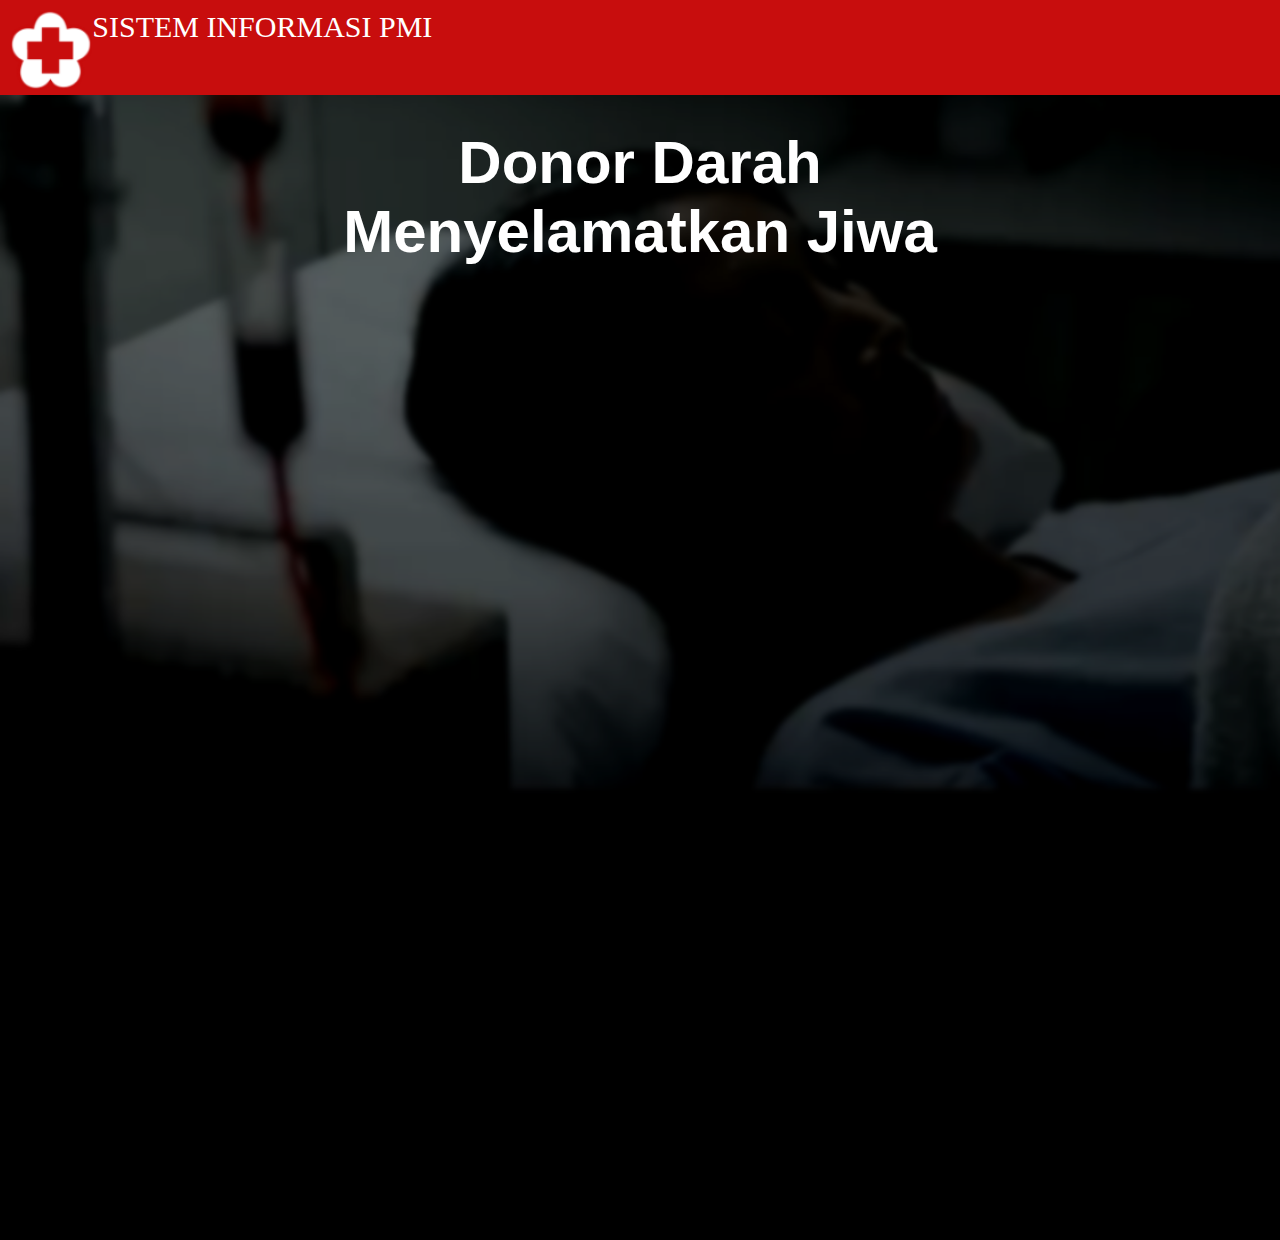
==== index.html @ 75061d2d "upfont" ====
<!DOCTYPE html>
<html lang="en">
<head>
    <meta charset="UTF-8">
    <meta name="viewport" content="width=device-width, initial-scale=1.0">
    <meta http-equiv="X-UA-Compatible" content="ie=edge">
    <title>Testing</title>
    <link rel="stylesheet" href="CSS-style/landing-scc.css">
</head>

<body>
    <nav>
        <img src="asset/logo pmi-13.png">
        <p>SISTEM INFORMASI PMI</p>
    </nav>
    
    <div class = content>
        <h1>Donor Darah</h1>
        <h1>Menyelamatkan Jiwa</h1>
    </div>
    <div class="darah"> 
        <br>
        <br>
        <br>
        <br>
        <br>
        <br>
        <br>
        <br>
        <br>
        <br>
        <br>
        <br>
        <br>
        <br>
        <br>
        <br>
        <br>
        <br>
        <br>
        <br>
    </div>
</html>
---- CSS-style/landing-scc.css ----
*{
    margin: 0;
    padding: 0;
}

@font-face {
    font-family: "custom font";
    src: url('asset/bahnschrift.ttf');
}
nav{
    display: flex;
    width: 100%;
    height: 80px;
    background-color: #c80d0d;
    color: white;
    background-size: cover;
    padding-left:10px;
    padding-top: 10px;
    padding-bottom: 5px;
    font-family: Impact;
    font-size: 30px;
    position: fixed;
}
.content{
    width: 100%;
    height: 200px;
    text-align: center;
    color: #ffffff;
    font-family: Arial, Helvetica, sans-serif;
    padding-top:10%;
    padding-bottom: 40%;
    font-size: 30px; 
    background:url('/asset/sakit.png'); 
    background-repeat: no-repeat;
    background-size: cover; 
}

.darah{
    width: 100%;
    height: 400px;
    background-color: black;
}
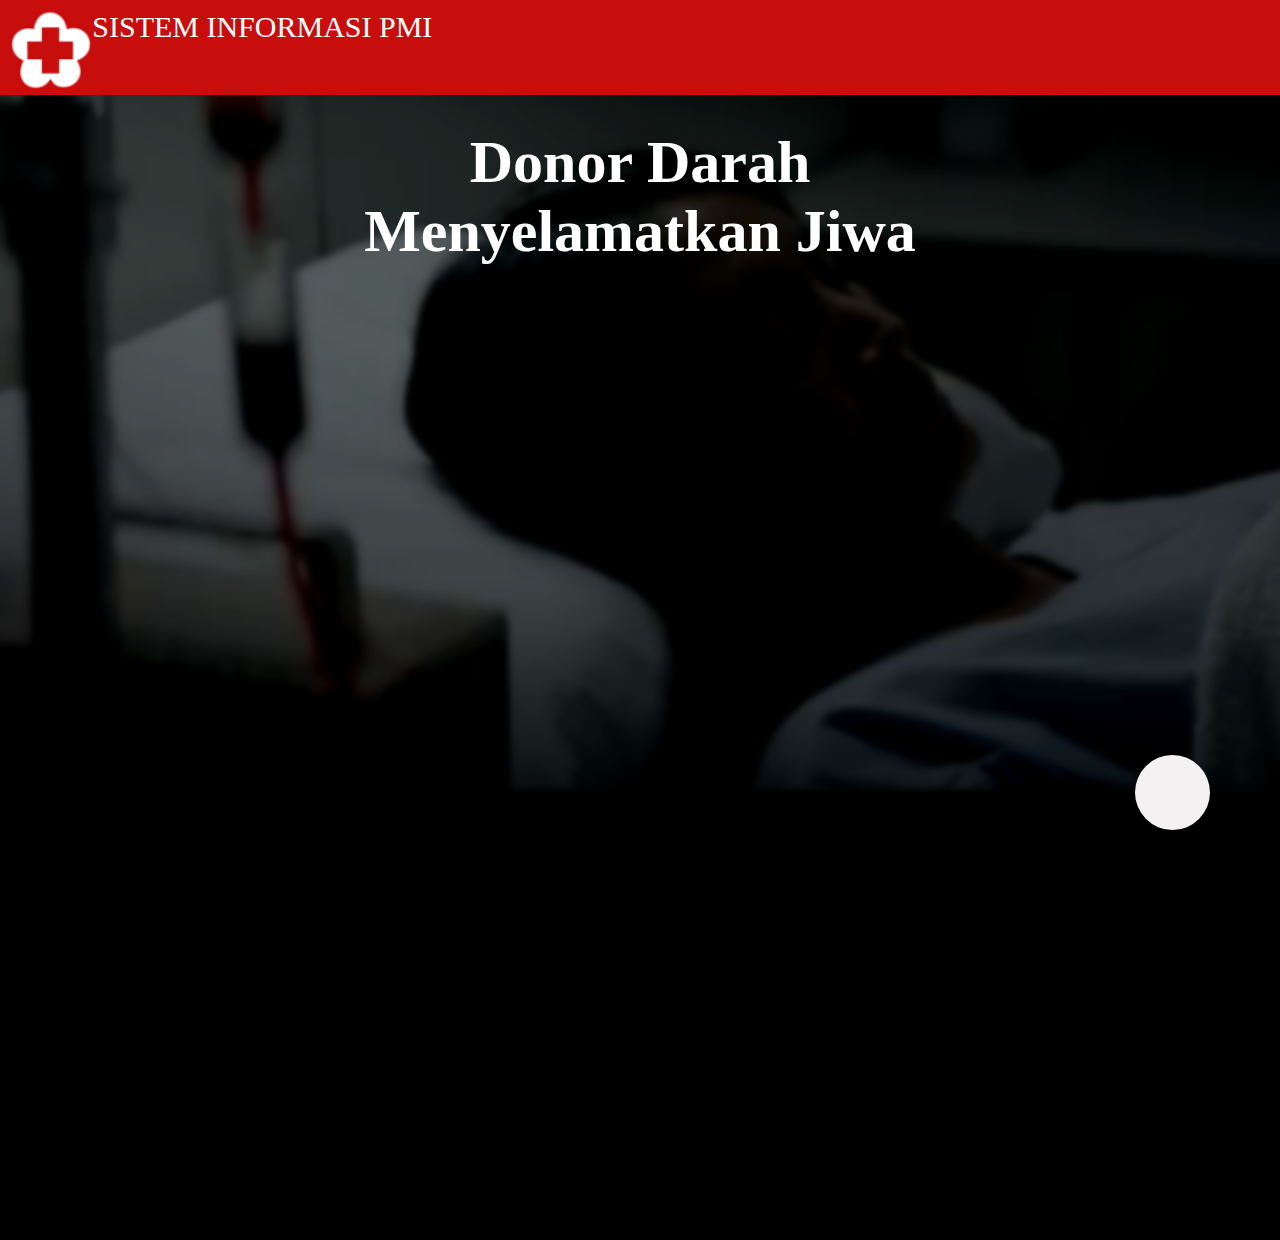
==== commit d186fa32: "ui" ====
--- a/index.html
+++ b/index.html
@@ -13,7 +13,7 @@
         <img src="asset/logo pmi-13.png">
         <p>SISTEM INFORMASI PMI</p>
     </nav>
-    
+    <div class="floatingbutton"></div>
     <div class = content>
         <h1>Donor Darah</h1>
         <h1>Menyelamatkan Jiwa</h1>
--- a/CSS-style/landing-scc.css
+++ b/CSS-style/landing-scc.css
@@ -5,7 +5,7 @@
 
 @font-face {
     font-family: "custom font";
-    src: url('asset/bahnschrift.ttf');
+    src: url('asset/bahnschrift.ttf') format('truetype');
 }
 nav{
     display: flex;
@@ -21,14 +21,25 @@
     font-size: 30px;
     position: fixed;
 }
+
+.floatingbutton{
+    width: 75px;
+    height: 75px;
+    background-color:#F3F1F1;
+    position: fixed;
+    bottom: 0;
+    right: 0;
+    margin: 70px;
+    border-radius: 50px;
+}
 .content{
     width: 100%;
     height: 200px;
     text-align: center;
     color: #ffffff;
-    font-family: Arial, Helvetica, sans-serif;
     padding-top:10%;
     padding-bottom: 40%;
+    font-family: "custom font", bah;
     font-size: 30px; 
     background:url('/asset/sakit.png'); 
     background-repeat: no-repeat;
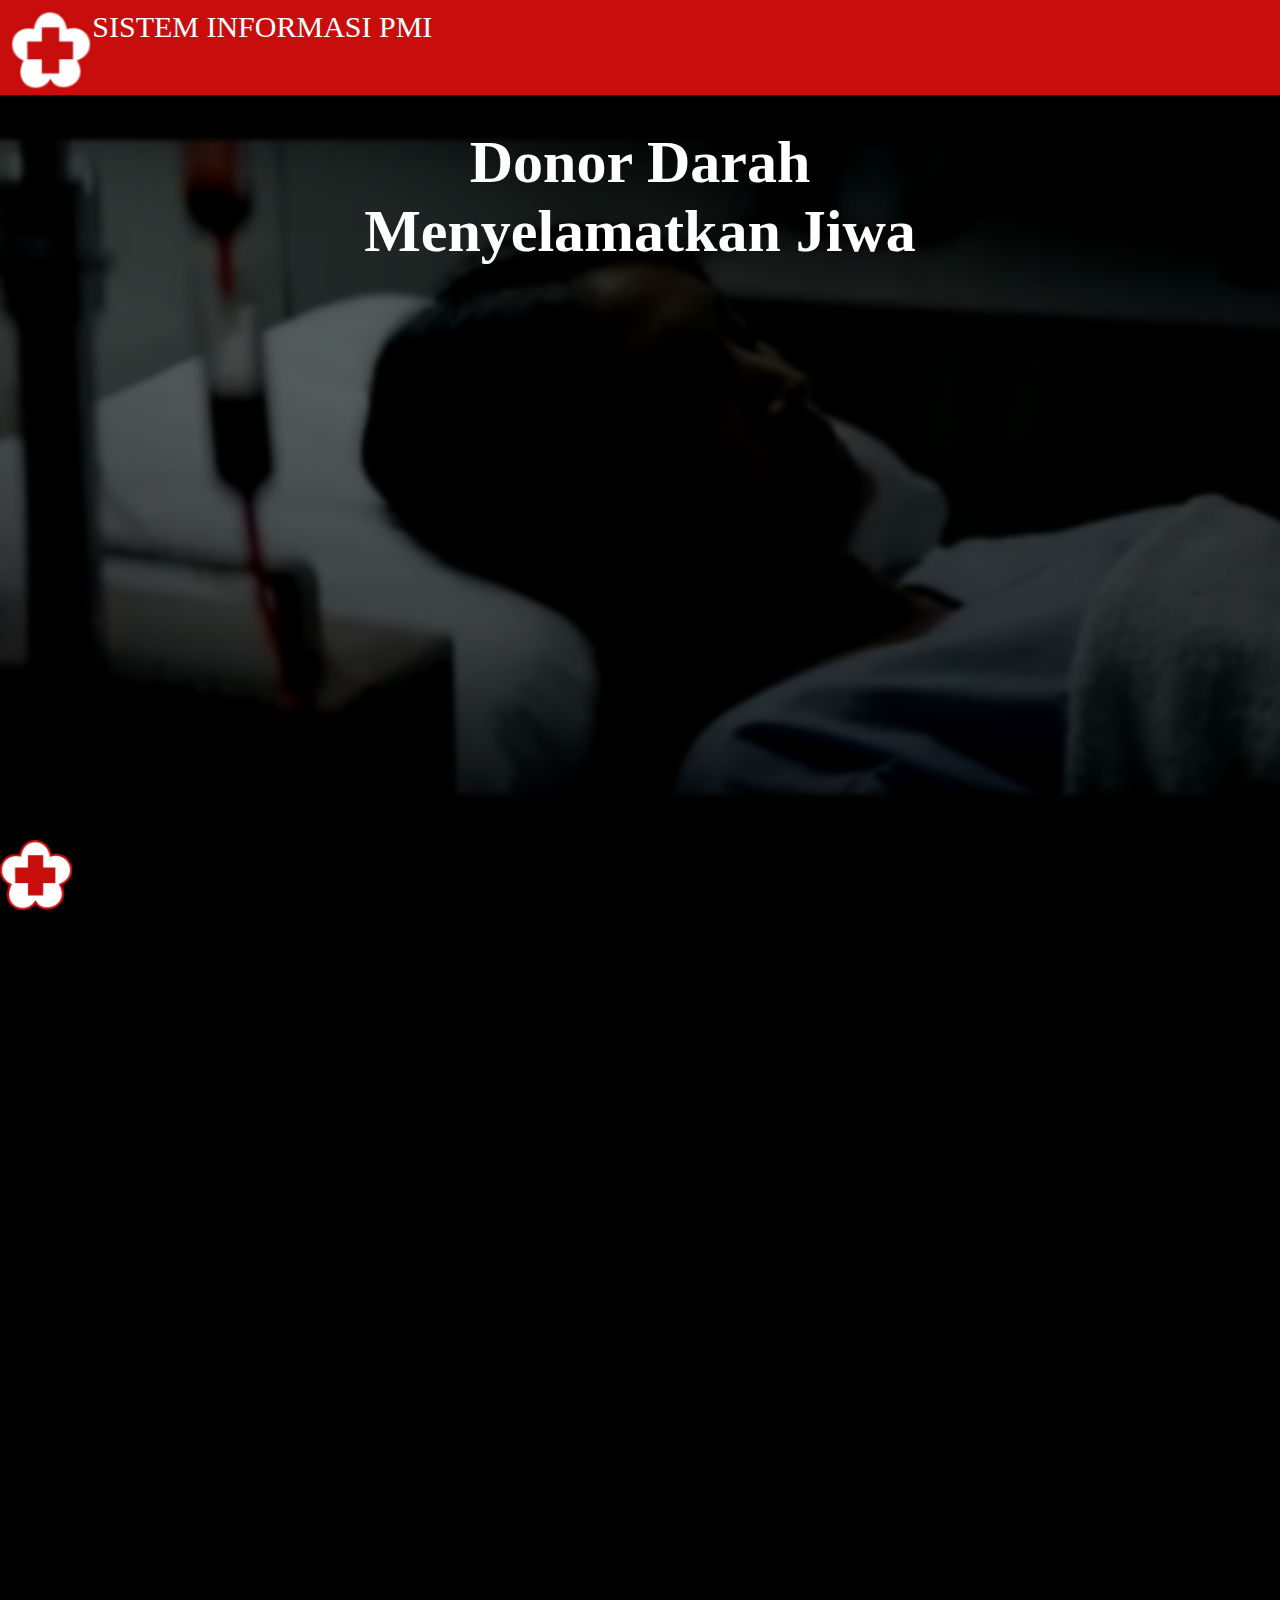
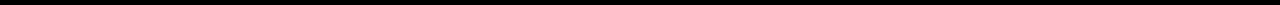
==== commit 07c75b0f: "last push hari ini" ====
--- a/index.html
+++ b/index.html
@@ -13,31 +13,23 @@
         <img src="asset/logo pmi-13.png">
         <p>SISTEM INFORMASI PMI</p>
     </nav>
-    <div class="floatingbutton"></div>
+    <div class="floatingbutton">
+        <img src="/asset/Group 59.png" class="home" alt="" onclick="window.location.href='https://www.google.com'">
+        <img src="/asset/Group 60.png" class="index" alt="" onclick="window.location.href='https://www.google.com'">
+        <img src="/asset/Group 61.png" class="information" alt="" onclick="window.location.href='https://www.google.com'">
+        <img src="/asset/Group 65.png" class="schedule" alt="" onclick="window.location.href='https://www.google.com'">
+        <img src="/asset/Group 64.png" class="kontak" alt="" onclick="window.location.href='https://www.google.com'">
+    </div>
+    <br>
+    <br>
+    <br>
+    <br>
+    <br>
     <div class = content>
         <h1>Donor Darah</h1>
         <h1>Menyelamatkan Jiwa</h1>
     </div>
     <div class="darah"> 
-        <br>
-        <br>
-        <br>
-        <br>
-        <br>
-        <br>
-        <br>
-        <br>
-        <br>
-        <br>
-        <br>
-        <br>
-        <br>
-        <br>
-        <br>
-        <br>
-        <br>
-        <br>
-        <br>
-        <br>
+        <img src="/asset/logo pmi-13.png" alt="">
     </div>
 </html>
--- a/CSS-style/landing-scc.css
+++ b/CSS-style/landing-scc.css
@@ -11,7 +11,7 @@
     display: flex;
     width: 100%;
     height: 80px;
-    background-color: #c80d0d;
+    background-color: #C80D0D;
     color: white;
     background-size: cover;
     padding-left:10px;
@@ -23,21 +23,21 @@
 }
 
 .floatingbutton{
-    width: 75px;
-    height: 75px;
-    background-color:#F3F1F1;
     position: fixed;
     bottom: 0;
     right: 0;
-    margin: 70px;
-    border-radius: 50px;
+	display: inline-block;
+	block;
+    margin: 50px;
 }
+
+
 .content{
     width: 100%;
     height: 200px;
     text-align: center;
     color: #ffffff;
-    padding-top:10%;
+    padding-top:3%;
     padding-bottom: 40%;
     font-family: "custom font", bah;
     font-size: 30px; 
@@ -48,6 +48,6 @@
 
 .darah{
     width: 100%;
-    height: 400px;
+    height: 765px;
     background-color: black;
 }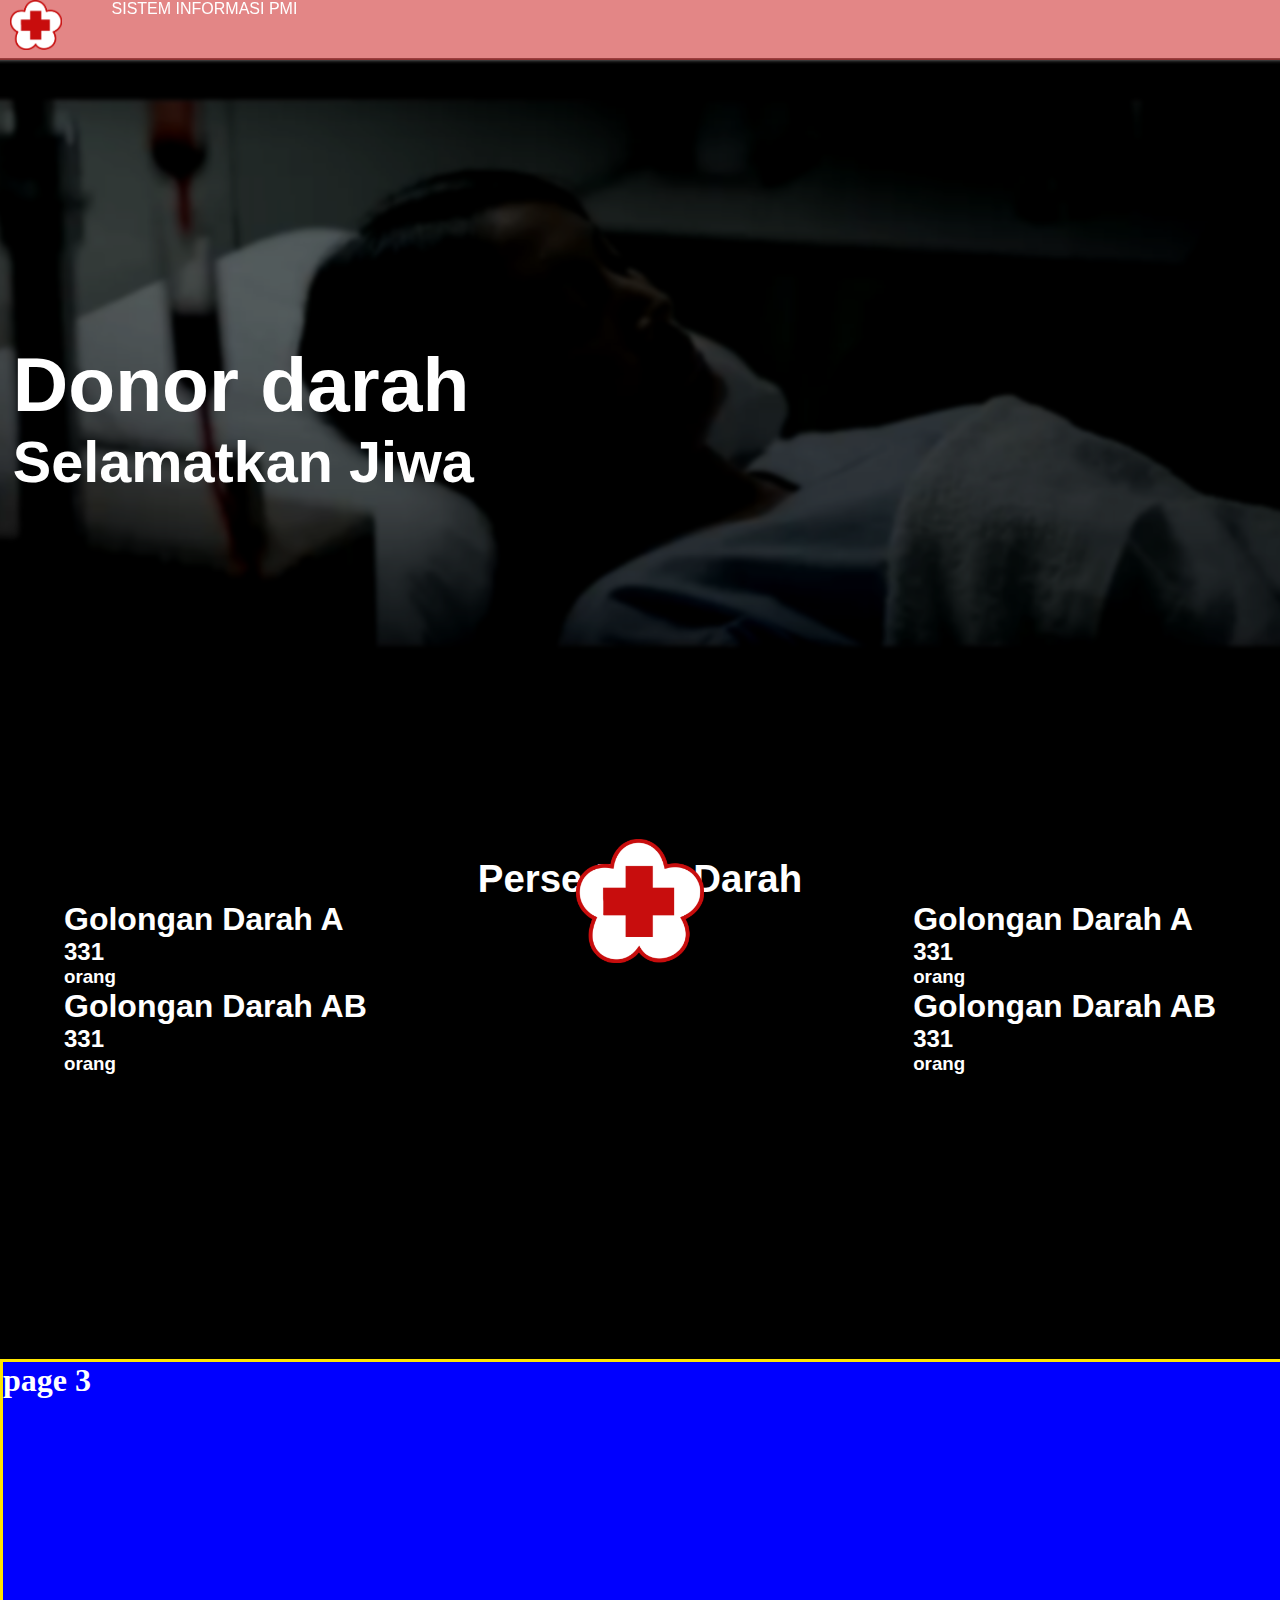
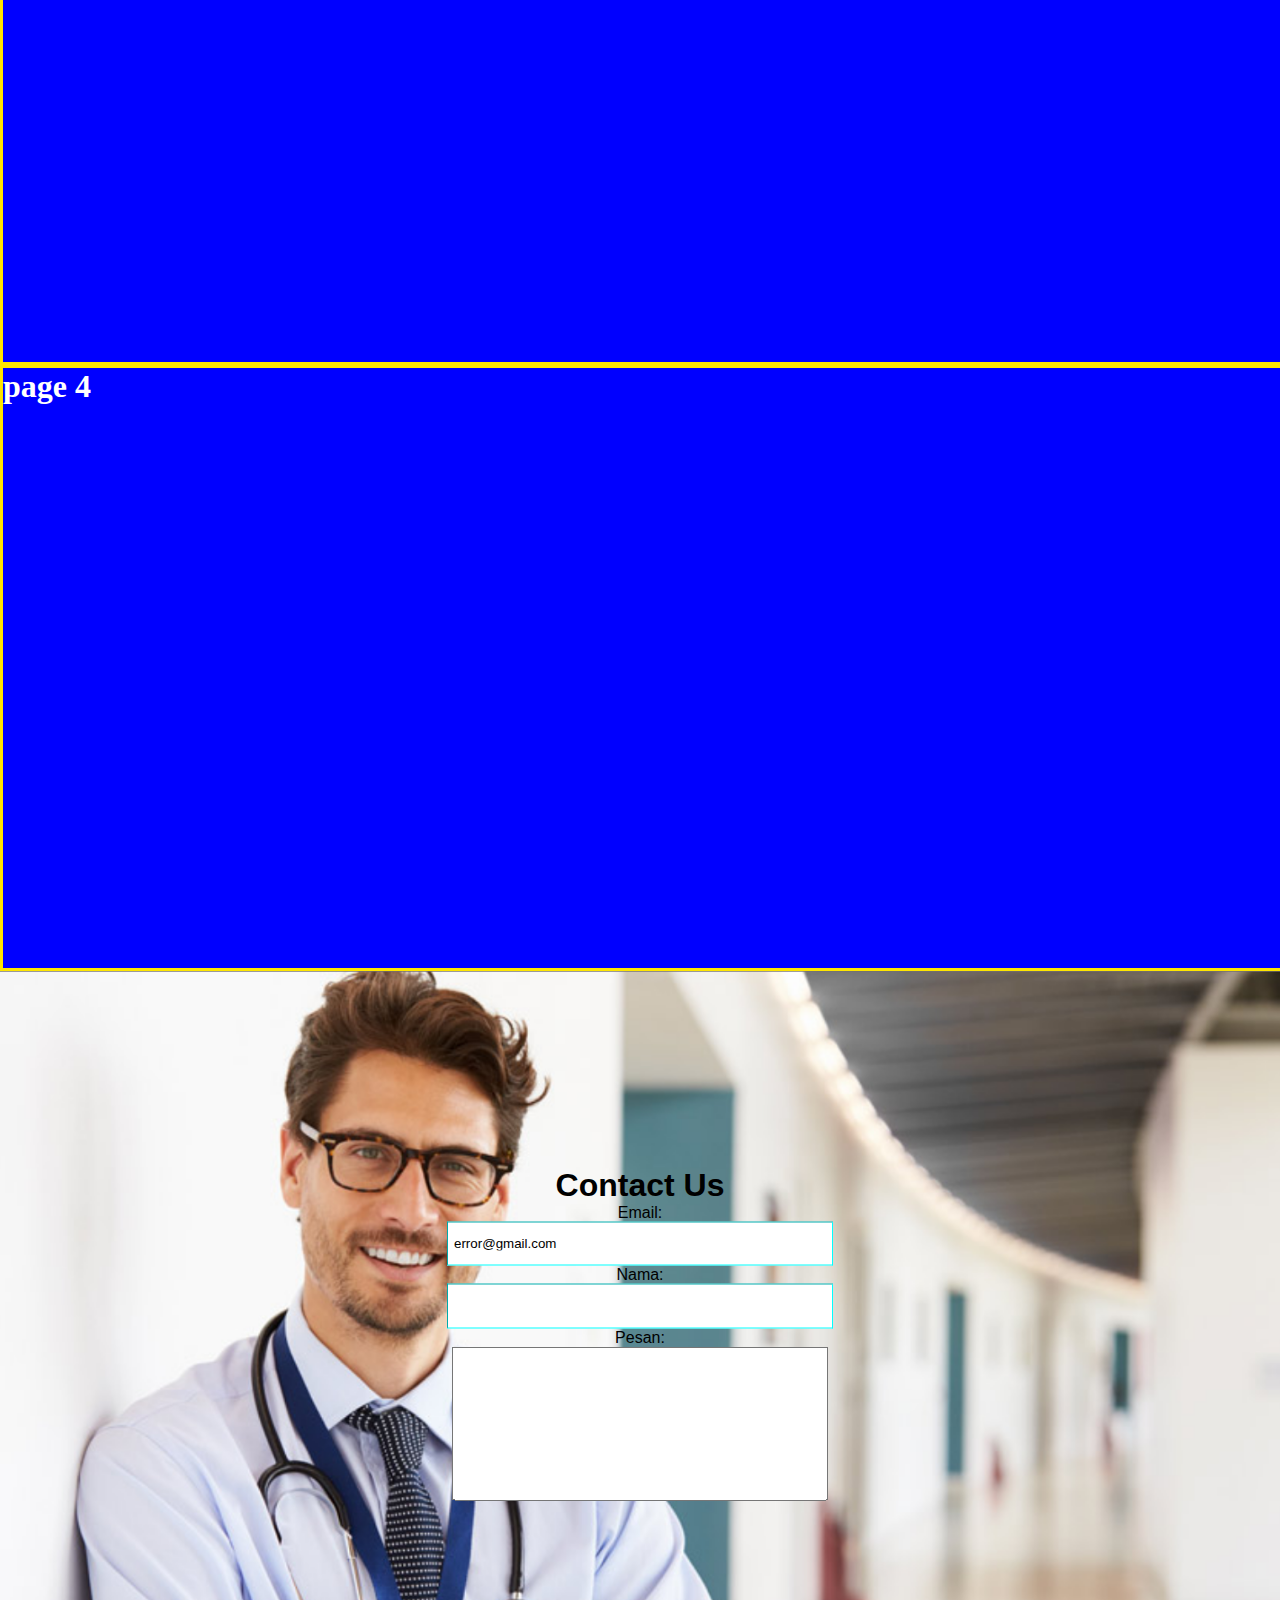
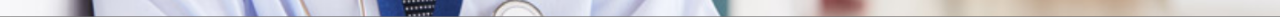
==== commit 11ba406d: "common update" ====
--- a/index.html
+++ b/index.html
@@ -9,27 +9,103 @@
 </head>
 
 <body>
+    <div class="paddingtop"></div>
+    
+    <!-- navigation bar -->
     <nav>
-        <img src="asset/logo pmi-13.png">
-        <p>SISTEM INFORMASI PMI</p>
+        <ul>
+        <li>
+            <img class="navlogo" src="asset/logo pmi.png">
+        </li>
+        <li>
+            <a>SISTEM INFORMASI PMI</a>
+        </li>
+        </ul>
     </nav>
+
+    <!-- floating button -->
     <div class="floatingbutton">
-        <img src="/asset/Group 59.png" class="home" alt="" onclick="window.location.href='https://www.google.com'">
-        <img src="/asset/Group 60.png" class="index" alt="" onclick="window.location.href='https://www.google.com'">
-        <img src="/asset/Group 61.png" class="information" alt="" onclick="window.location.href='https://www.google.com'">
-        <img src="/asset/Group 65.png" class="schedule" alt="" onclick="window.location.href='https://www.google.com'">
-        <img src="/asset/Group 64.png" class="kontak" alt="" onclick="window.location.href='https://www.google.com'">
+        <img src="/asset/Group 59.png" class="eachbutton" alt="" onclick="window.location.href='#landingpage'">
+        <img src="/asset/Group 60.png" class="eachbutton" alt="" onclick="window.location.href='#bloodstock'">
+        <img src="/asset/Group 61.png" class="eachbutton" alt="" onclick="window.location.href='#donationprocedure'">
+        <img src="/asset/Group 65.png" class="eachbutton" alt="" onclick="window.location.href='#donationschedule'">
+        <img src="/asset/Group 64.png" class="eachbutton" alt="" onclick="window.location.href='#contactus'">
     </div>
-    <br>
-    <br>
-    <br>
-    <br>
-    <br>
-    <div class = content>
-        <h1>Donor Darah</h1>
-        <h1>Menyelamatkan Jiwa</h1>
-    </div>
-    <div class="darah"> 
-        <img src="/asset/logo pmi-13.png" alt="">
-    </div>
+
+
+    <!-- page 1 -->
+    <section id="landingpage">
+        <div class="landingpage">
+            <div class="landingtext">
+                <h1>Donor darah</h1>
+                <h2>Selamatkan Jiwa</h2>
+            </div>
+        </div>
+    </section>
+
+    <!-- page 2 -->
+    <section id="bloodstock">
+        <div class="bloodstock">
+            <img class="logopmi" src="asset/logo pmi.png">
+            <h1 class="persediaandarah">Persediaan Darah</h1>
+            <div class="kiri" >
+                <div class="goldarA" >
+                    <h1>Golongan Darah A</h1>
+                    <h2>331</h2>
+                    <h3>orang</h3>
+                </div>
+                
+                <div class="goldarAB" >
+                        <h1>Golongan Darah AB</h1>
+                        <h2>331</h2>
+                        <h3>orang</h3>
+                </div>
+            </div>
+            <div class="kanan" >
+                <div class="goldarB" >
+                    <h1>Golongan Darah A</h1>
+                    <h2>331</h2>
+                    <h3>orang</h3>
+                </div>
+                
+                <div class="goldarO" >
+                        <h1>Golongan Darah AB</h1>
+                        <h2>331</h2>
+                        <h3>orang</h3>
+                </div>
+            </div>
+        </div>
+    </section>
+
+    <!-- page 3 -->
+    <section id="donationprocedure">
+        <div class="defaultpage">
+            <h1>page 3</h1>
+        </div>
+    </section>
+
+    <!-- page 4 -->
+    <section id="donationschedule">
+        <div class="defaultpage">
+            <h1>page 4</h1>
+        </div>
+    </section>
+
+    <!-- page 5 -->
+    <section id="contactus">
+        <!-- <div class="bgblur" >
+
+        </div> -->
+        <div class="contactus">
+            <div class="formdiv">
+                    <h1>Contact Us</h1>
+            <form class="contak">
+                Email:<br><input id="bag1" value="error@gmail.com" type="text"><br>
+                Nama:<br><input id="bag1" type="text"><br>
+                Pesan:<br><input id="bag2" type="text">
+            </form>            
+            </div>
+        </div>
+    </section>
+
 </html>
--- a/CSS-style/landing-scc.css
+++ b/CSS-style/landing-scc.css
@@ -3,51 +3,195 @@
     padding: 0;
 }
 
+html{
+    scroll-behavior: smooth;
+}
+
 @font-face {
-    font-family: "custom font";
-    src: url('asset/bahnschrift.ttf') format('truetype');
+    src: url('asset/bahnschrift.ttf');
+    font-family: Bahn;
 }
+
+/* navigation bar styling */
 nav{
+    z-index: 9999;
     display: flex;
     width: 100%;
-    height: 80px;
-    background-color: #C80D0D;
-    color: white;
-    background-size: cover;
-    padding-left:10px;
-    padding-top: 10px;
-    padding-bottom: 5px;
-    font-family: Impact;
-    font-size: 30px;
+    height: 60px;
+    background-color: rgba(200,13,13,0.5);
     position: fixed;
+    top: 0;
+    overflow: hidden;
 }
 
-.floatingbutton{
-    position: fixed;
-    bottom: 0;
-    right: 0;
-	display: inline-block;
-	block;
-    margin: 50px;
+ul{
+    padding: 0;
+    margin: 0;
+    list-style: none;
 }
 
 
-.content{
-    width: 100%;
-    height: 200px;
+li{
+    float: left;
+    padding-right: 50px;
+    display: flex;
     text-align: center;
     color: #ffffff;
-    padding-top:3%;
-    padding-bottom: 40%;
-    font-family: "custom font", bah;
-    font-size: 30px; 
-    background:url('/asset/sakit.png'); 
-    background-repeat: no-repeat;
-    background-size: cover; 
+    font-family: Impact, Haettenschweiler, 'Arial Narrow Bold', sans-serif;
 }
 
-.darah{
+.navlogo{
+    height: 50px;
+    padding-left: 10px;
+}
+
+.paddingtop{
+    padding-top: 58px;
+}
+
+
+/* floating button styling */
+.floatingbutton{
+    position: fixed;
+	display: flex;
+	flex-direction: column-reverse;
+	flex-wrap: nowrap;
+	justify-content: flex-start;
+	align-items: flex-end;
+	align-content: center;    
+    bottom: 0;
+    right: 0;
+    margin: 50px;
+    width: 10%;
+    height: 10%;
+    z-index: 9999;
+}
+
+.eachbutton{
+    margin-top: 10%;
+    max-width: 40%;
+    min-width: 40px;
+}
+
+/* page belum digarap */
+.defaultpage{
     width: 100%;
-    height: 765px;
+    height: 600px;
+    background-color: blue;
+    border-color: rgb(255, 230, 0);
+    border-style: solid;
+    border-width: 3px;
+    color: white;
+}
+
+
+/* page 1 */
+.landingpage{
+    width: 100%;
+    height: 600px;
+    padding-top:2%;
+    background:url('/asset/sakit.png'); 
+    background-size: cover; 
+    background-position: center;
+    position: relative;
+}
+
+.landingtext{
+    padding-left: 1%;
+    padding-top: 20%;
+    color: #ffffff;
+    font-family: Arial, Helvetica, sans-serif;
+    font-size: 3vw;    
+}
+
+/* 
+.transparent{
+    background: linear-gradient(to bottom,rgba(0,0,0,0.5) 50%,rgba(0,0,0,1)) 50%;
+    width: 100%;
+    height: 50px;
+    position: absolute;
+    z-index: 999;
+} */
+
+
+/* page 2 */
+.bloodstock{
+    width: 100%;
+    height: 650px;
+    padding-top:2%;
     background-color: black;
+    color: white;
+    font-family: Arial, Helvetica, sans-serif;
+}
+
+.logopmi{
+    width: 10%;
+    position: relative;
+    top: 20%;
+    left: 50%;
+    transform: translateX(-50%);
+}
+
+.persediaandarah{
+    text-align: center;
+    font-size: 3vw;
+    padding-top: 20px
+}
+
+.kiri{
+    left: 5%;
+    position: absolute;
+}
+
+.kanan{
+    right: 5%;
+    position: absolute;
+}
+
+#contactus{
+    width: 100%;
+    float: left;
+    height: 620px;
+    background-color: aqua;
+}
+
+.contactus{
+    width: 100%;
+    height: inherit;
+    padding-top:2%;
+    background:url('/asset/bgContact.png');
+    background-size: cover; 
+    background-position: center;
+    position: relative;
+}
+
+.formdiv{
+    
+    transform: translateY(40%);
+    height: auto;
+    padding: 20px;
+    float: center;
+    text-align: center;
+    font-family: Arial, Helvetica, sans-serif;
+
+}
+
+.contak{
+    /* text-align: left; */
+}
+
+#bag1{
+    width: 30%; 
+    height: 30px;
+    border-color: aqua;
+    border-width: 0.5px;
+    padding: 0.5%;
+    /* padding-left: 1%;
+    padding-top: 1%;
+    padding-bottom: 1%; */
+}
+
+#bag2{
+    width: 30%;
+    height: 150px;
 }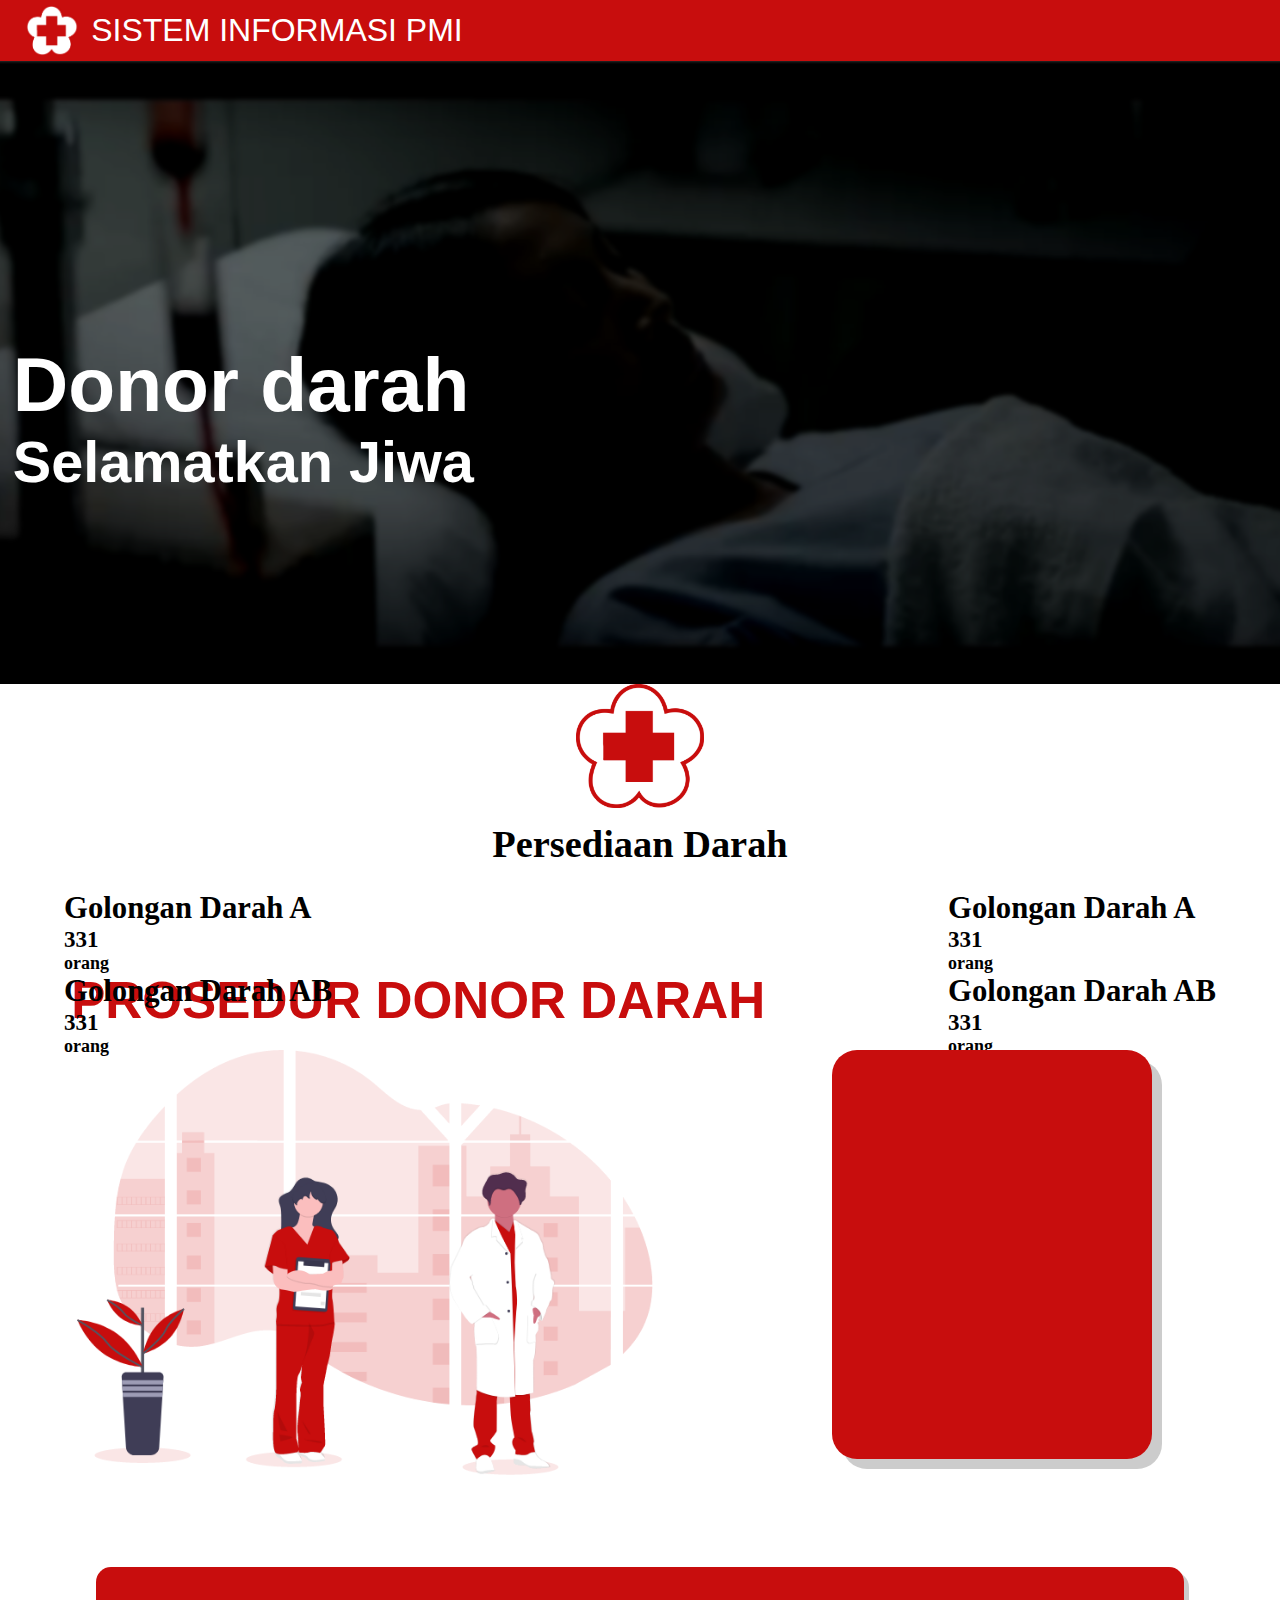
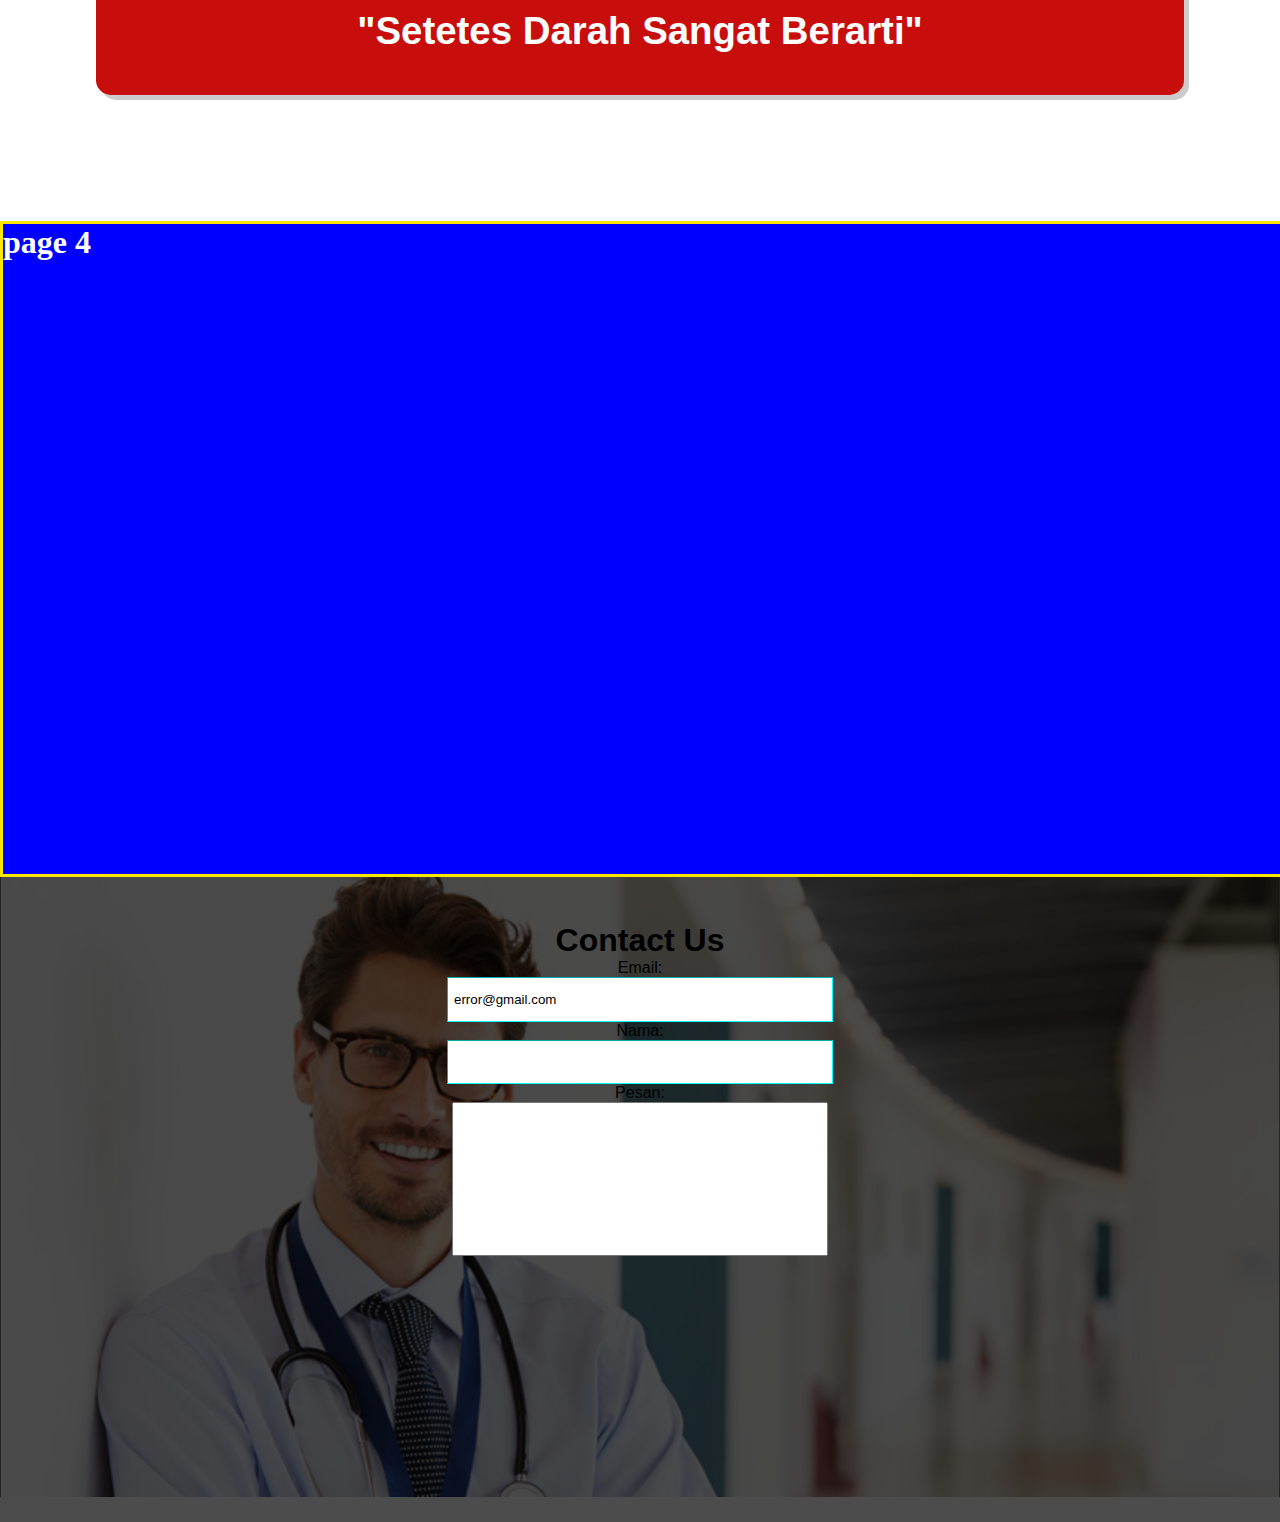
==== commit c925d656: "punter, tadi page contact nya ilang slurr" ====
--- a/index.html
+++ b/index.html
@@ -79,8 +79,13 @@
 
     <!-- page 3 -->
     <section id="donationprocedure">
-        <div class="defaultpage">
-            <h1>page 3</h1>
+        <div class="donationprocedure">
+            <h1>PROSEDUR DONOR DARAH</h1>
+            <img src="/asset/undraw_doctors_hwty.png">
+            <div id="slider"></div>
+        </div>
+        <div id="quotesjelek" >
+            <p>"Setetes Darah Sangat Berarti"</p>
         </div>
     </section>
 
--- a/CSS-style/landing-scc.css
+++ b/CSS-style/landing-scc.css
@@ -14,35 +14,39 @@
 
 /* navigation bar styling */
 nav{
+    padding-left: 1%;
     z-index: 9999;
-    display: flex;
-    width: 100%;
-    height: 60px;
-    background-color: rgba(200,13,13,0.5);
+    width: 100%;
+    background-color: rgba(200,13,13,1);
     position: fixed;
     top: 0;
     overflow: hidden;
 }
 
 ul{
+    display: flex;
+    margin: 0;
     padding: 0;
-    margin: 0;
     list-style: none;
 }
 
 
 li{
-    float: left;
-    padding-right: 50px;
-    display: flex;
-    text-align: center;
+    margin-top: 5px;
+    margin-bottom: 5px;
+    margin-left: 1%;
+    align-items: center;
+    display: flex;
+}
+
+a{
+    font-size: 2.5vw;
     color: #ffffff;
     font-family: Impact, Haettenschweiler, 'Arial Narrow Bold', sans-serif;
 }
 
 .navlogo{
-    height: 50px;
-    padding-left: 10px;
+    height: 4vw;
 }
 
 .paddingtop{
@@ -76,7 +80,7 @@
 /* page belum digarap */
 .defaultpage{
     width: 100%;
-    height: 600px;
+    height: 650px;
     background-color: blue;
     border-color: rgb(255, 230, 0);
     border-style: solid;
@@ -104,21 +108,12 @@
     font-size: 3vw;    
 }
 
-/* 
-.transparent{
-    background: linear-gradient(to bottom,rgba(0,0,0,0.5) 50%,rgba(0,0,0,1)) 50%;
-    width: 100%;
-    height: 50px;
-    position: absolute;
     z-index: 999;
-} */
-
-
 /* page 2 */
 .bloodstock{
     width: 100%;
     height: 650px;
-    padding-top:2%;
+    padding-top: 6%;
     background-color: black;
     color: white;
     font-family: Arial, Helvetica, sans-serif;
@@ -135,39 +130,115 @@
 .persediaandarah{
     text-align: center;
     font-size: 3vw;
-    padding-top: 20px
+    padding-top: 10px;
+    margin-bottom: 25px;
 }
 
 .kiri{
+    font-size: 1.2vw;
     left: 5%;
     position: absolute;
 }
 
 .kanan{
+    font-size: 1.2vw;
     right: 5%;
     position: absolute;
 }
 
+.kanan .goldarB h1{
+    display: flex;
+}
+
+/* page 3 */
+#donationprocedure{
+    padding-top: 80px;
+    width: 100%;
+    height: 850px;
+    background-color: white;
+}
+
+.donationprocedure{
+}
+
+#donationprocedure h1{
+    padding-left: 4%;
+    color: rgba(200,13,13,1);
+    font-stretch: ultra-condensed;
+    font-weight: bolder;
+    margin-left: 20px;
+    margin-bottom: 20px;
+    font-size: 4vw;
+    font-family: Arial, Helvetica, sans-serif;
+
+}
+
+#donationprocedure img{
+    padding-left: 6%;
+    width: 45%;
+    position: absolute;
+}
+
+#slider{
+    width: 25%;
+    height: 32vw;
+    margin-right: 10%;
+    box-shadow: 10px 10px 0px rgba(153, 153, 153, 0.5);
+    float: right;
+    position: relative;
+    background-color: rgba(200,13,13,1);
+    border-radius: 25px;
+}
+
+#quotesjelek{
+    position: relative;
+    margin: 0 auto;
+    margin-top: 42vw;
+    align-content: center;
+    width: 85%;
+    height: 10vw;
+    border-radius: 15px;
+    box-shadow: 5px 5px 0px rgba(153, 153, 153, 0.5);
+    background-color: rgba(200,13,13,1);
+    align-items: center;
+    align-content: center;
+    display: flex;
+}
+
+#quotesjelek p{
+    text-align: center;
+    color: white;
+    font-family: Arial, Helvetica, sans-serif;
+    font-size: 3vw;
+    font-weight: bold;
+    margin: auto;
+}
+
+/* page 5 */
 #contactus{
     width: 100%;
     float: left;
     height: 620px;
-    background-color: aqua;
-}
-
-.contactus{
-    width: 100%;
-    height: inherit;
-    padding-top:2%;
+    position: relative;
     background:url('/asset/bgContact.png');
     background-size: cover; 
     background-position: center;
-    position: relative;
+}
+
+.contactus{
+    width: 100%;
+    height: 100%;
+    padding-top:2%;
+    top: 0;
+    left: 0;
+    position: absolute;
+    background-color: rgba(0, 0, 0, 0.7);
 }
 
 .formdiv{
-    
-    transform: translateY(40%);
+    /* transform: translateY(40%); */
+    /* vertical-align: middle; */
+    padding-bottom: 50px;
     height: auto;
     padding: 20px;
     float: center;
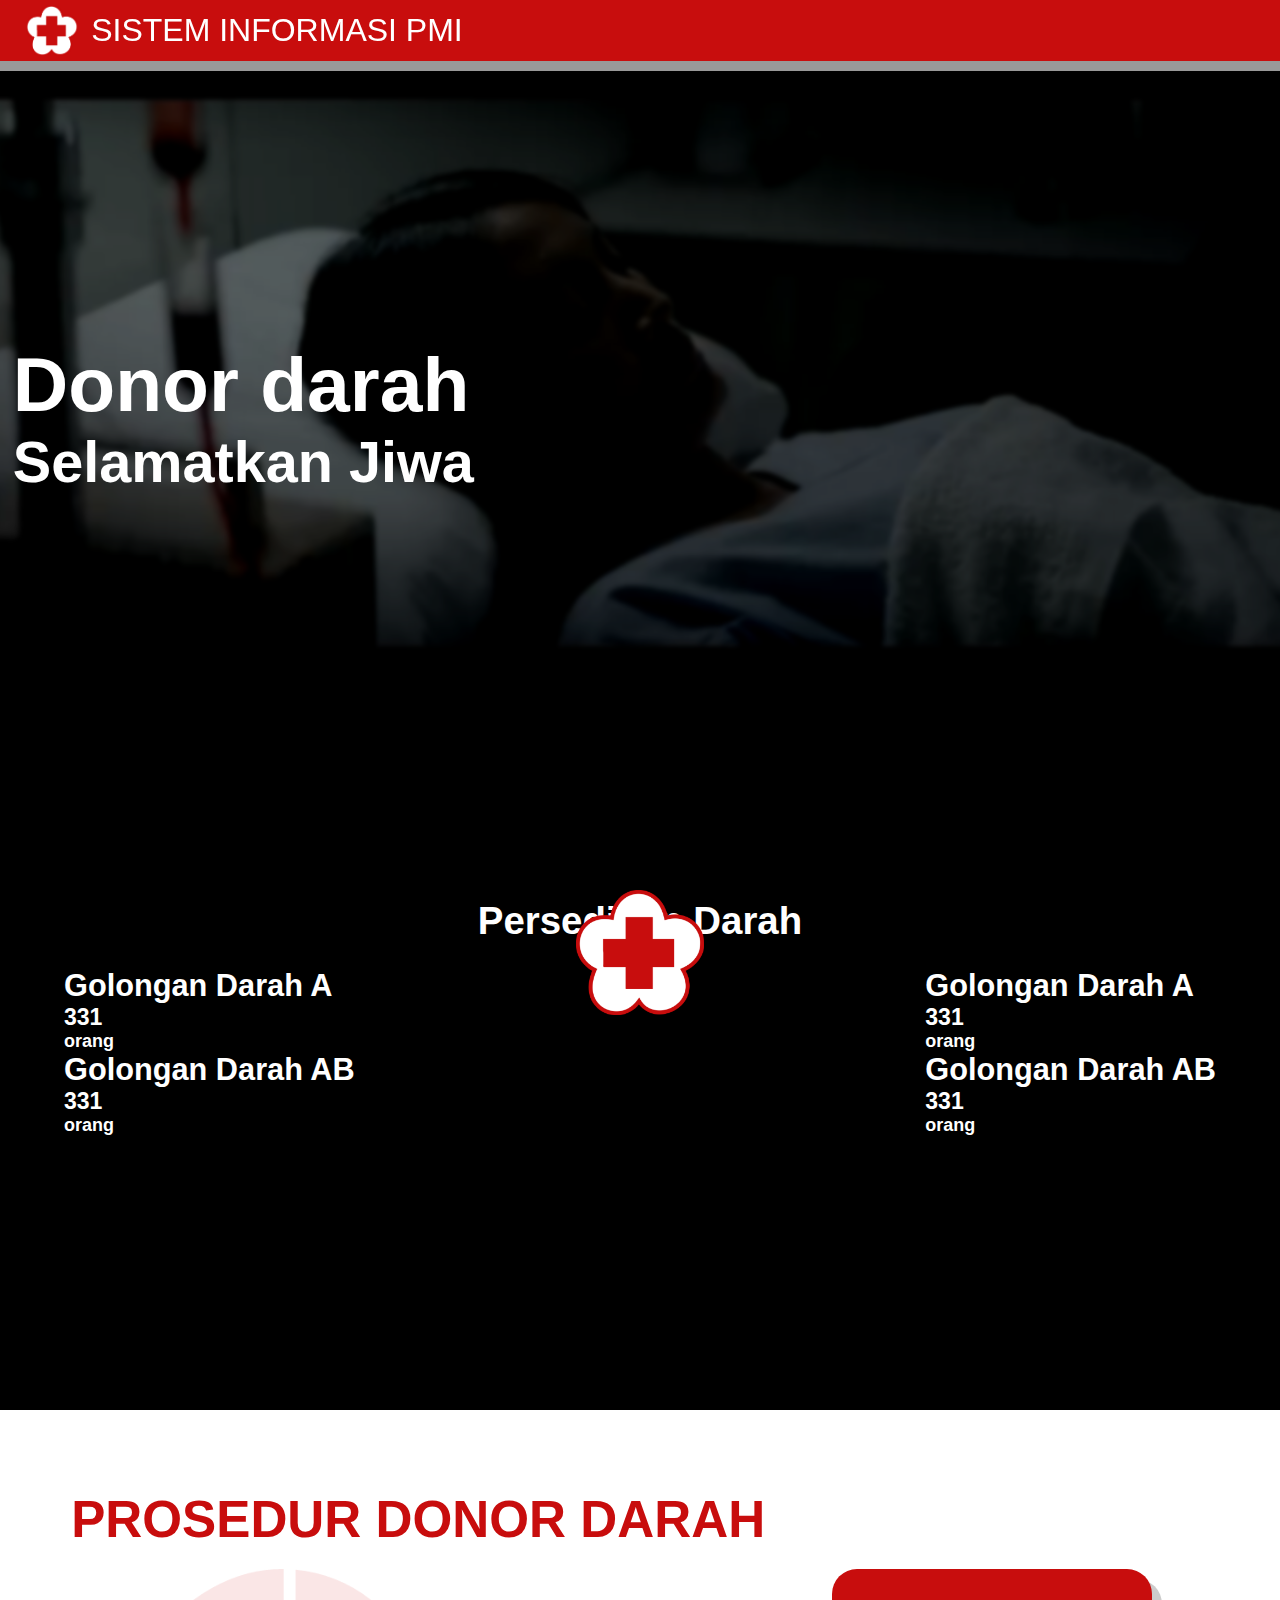
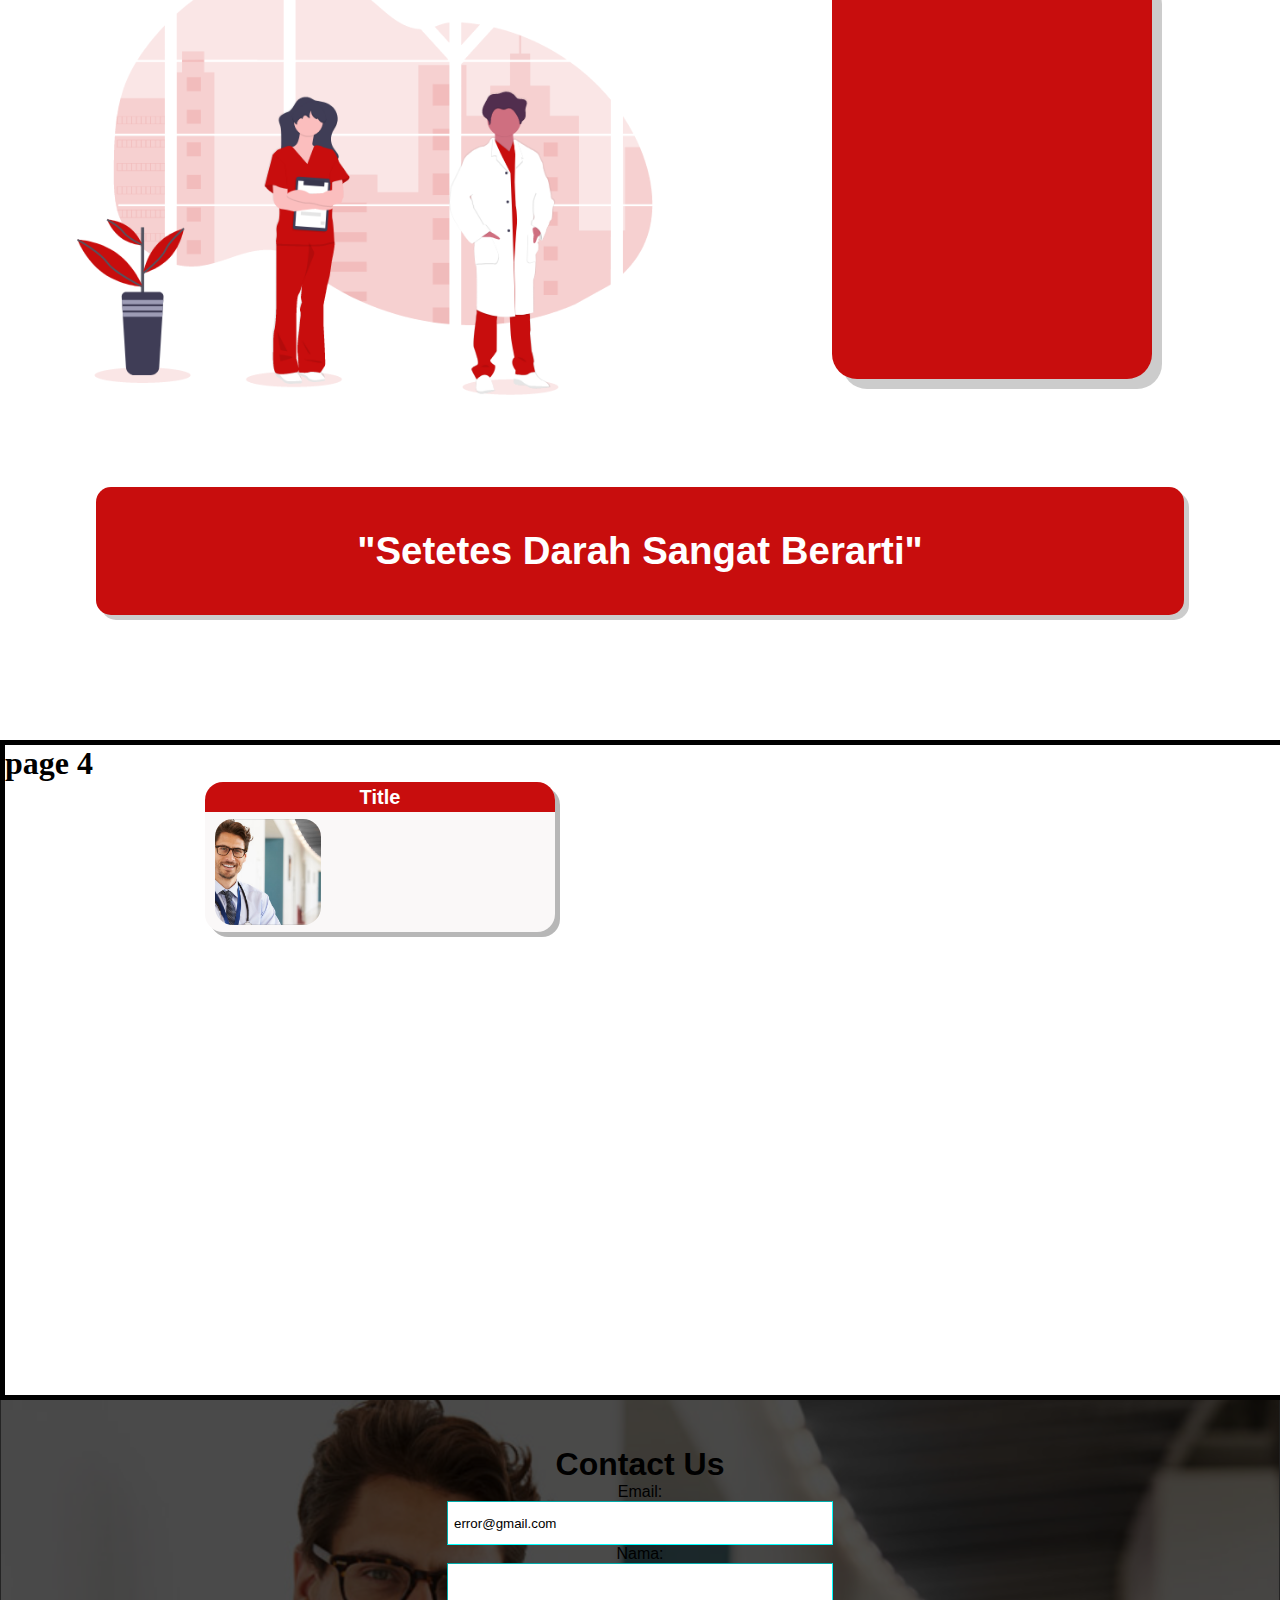
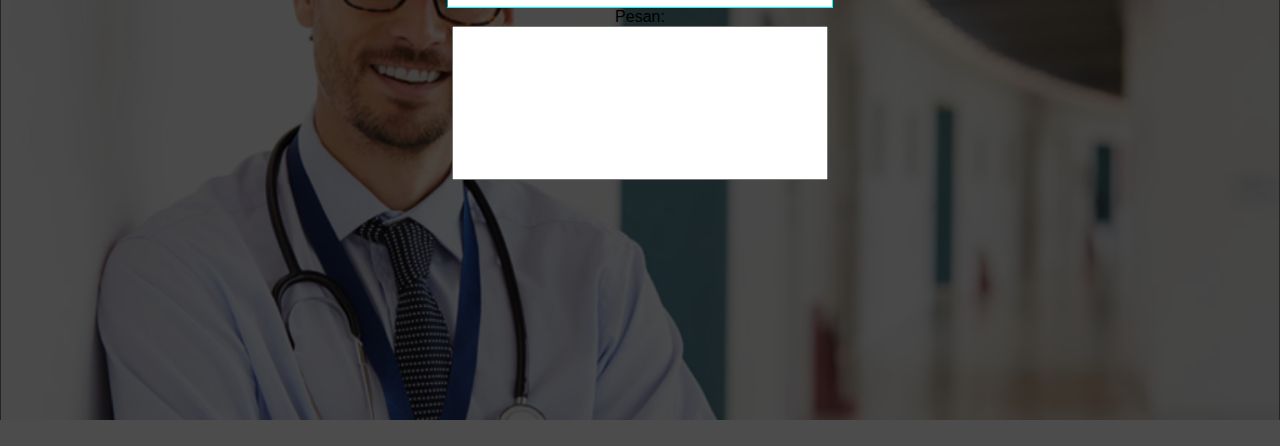
==== commit 18e0c5e3: "kok beda ya" ====
--- a/index.html
+++ b/index.html
@@ -91,8 +91,15 @@
 
     <!-- page 4 -->
     <section id="donationschedule">
-        <div class="defaultpage">
+        <div>
             <h1>page 4</h1>
+        </div>
+        <div id="tbcontent">
+            <div id="title">
+                <p>title</p>
+            </div>
+            <div id="img"></div>
+            <div id="description"> ini judul blablabla</div>
         </div>
     </section>
 
--- a/CSS-style/landing-scc.css
+++ b/CSS-style/landing-scc.css
@@ -21,6 +21,7 @@
     position: fixed;
     top: 0;
     overflow: hidden;
+    box-shadow: 0px 10px 0px rgba(153, 153, 153, 1);
 }
 
 ul{
@@ -80,7 +81,7 @@
 /* page belum digarap */
 .defaultpage{
     width: 100%;
-    height: 650px;
+    height: 600px;
     background-color: blue;
     border-color: rgb(255, 230, 0);
     border-style: solid;
@@ -108,8 +109,9 @@
     font-size: 3vw;    
 }
 
-    z-index: 999;
 /* page 2 */
+
+
 .bloodstock{
     width: 100%;
     height: 650px;
@@ -214,6 +216,67 @@
     margin: auto;
 }
 
+/* page 4 */
+
+#donationschedule{
+    border-width: 5px;
+    border-style: solid;
+    border-color: black;
+    height: 650px;
+    width: 100%;
+    background-color: white;
+}
+#tbcontent{
+    background-color: #faf8f8;
+    height: 150px;
+    width: 350px;
+    position: absolute;
+    border-radius: 18px;
+    margin-left: 200px;
+    overflow: hidden;
+    box-shadow: 5px 5px 0px rgba(153, 153, 153, 0.7);
+}
+
+#title{
+    background-color: rgba(200,13,13,1);
+    height: 30px;
+    width: 350px;
+    position: absolute;
+    border-radius: 10px 10px 0px 0px;
+    text-align: center;
+    align-items: center;
+    display: flex;
+
+}
+
+#title p{
+    font-size: 20px;
+    color: white;
+    margin: auto;
+    font-weight: bold;
+    font-stretch: ultra-condensed;
+    font-family: Arial, Helvetica, sans-serif;
+    text-transform: capitalize;
+}
+
+#img{
+    width: 106px;
+    height: 106px;
+    display: inline-block;
+    margin-top: 37px;
+    margin-bottom: 7px;
+    margin-left: 10px;
+    border-radius: 18px;
+    background: url('/asset/bgContact.png');
+    background-size: cover;
+    background-position: center; 
+}
+#desription{
+    color: black;
+    font-size: 40px;
+    display: inline-block;
+}
+
 /* page 5 */
 #contactus{
     width: 100%;
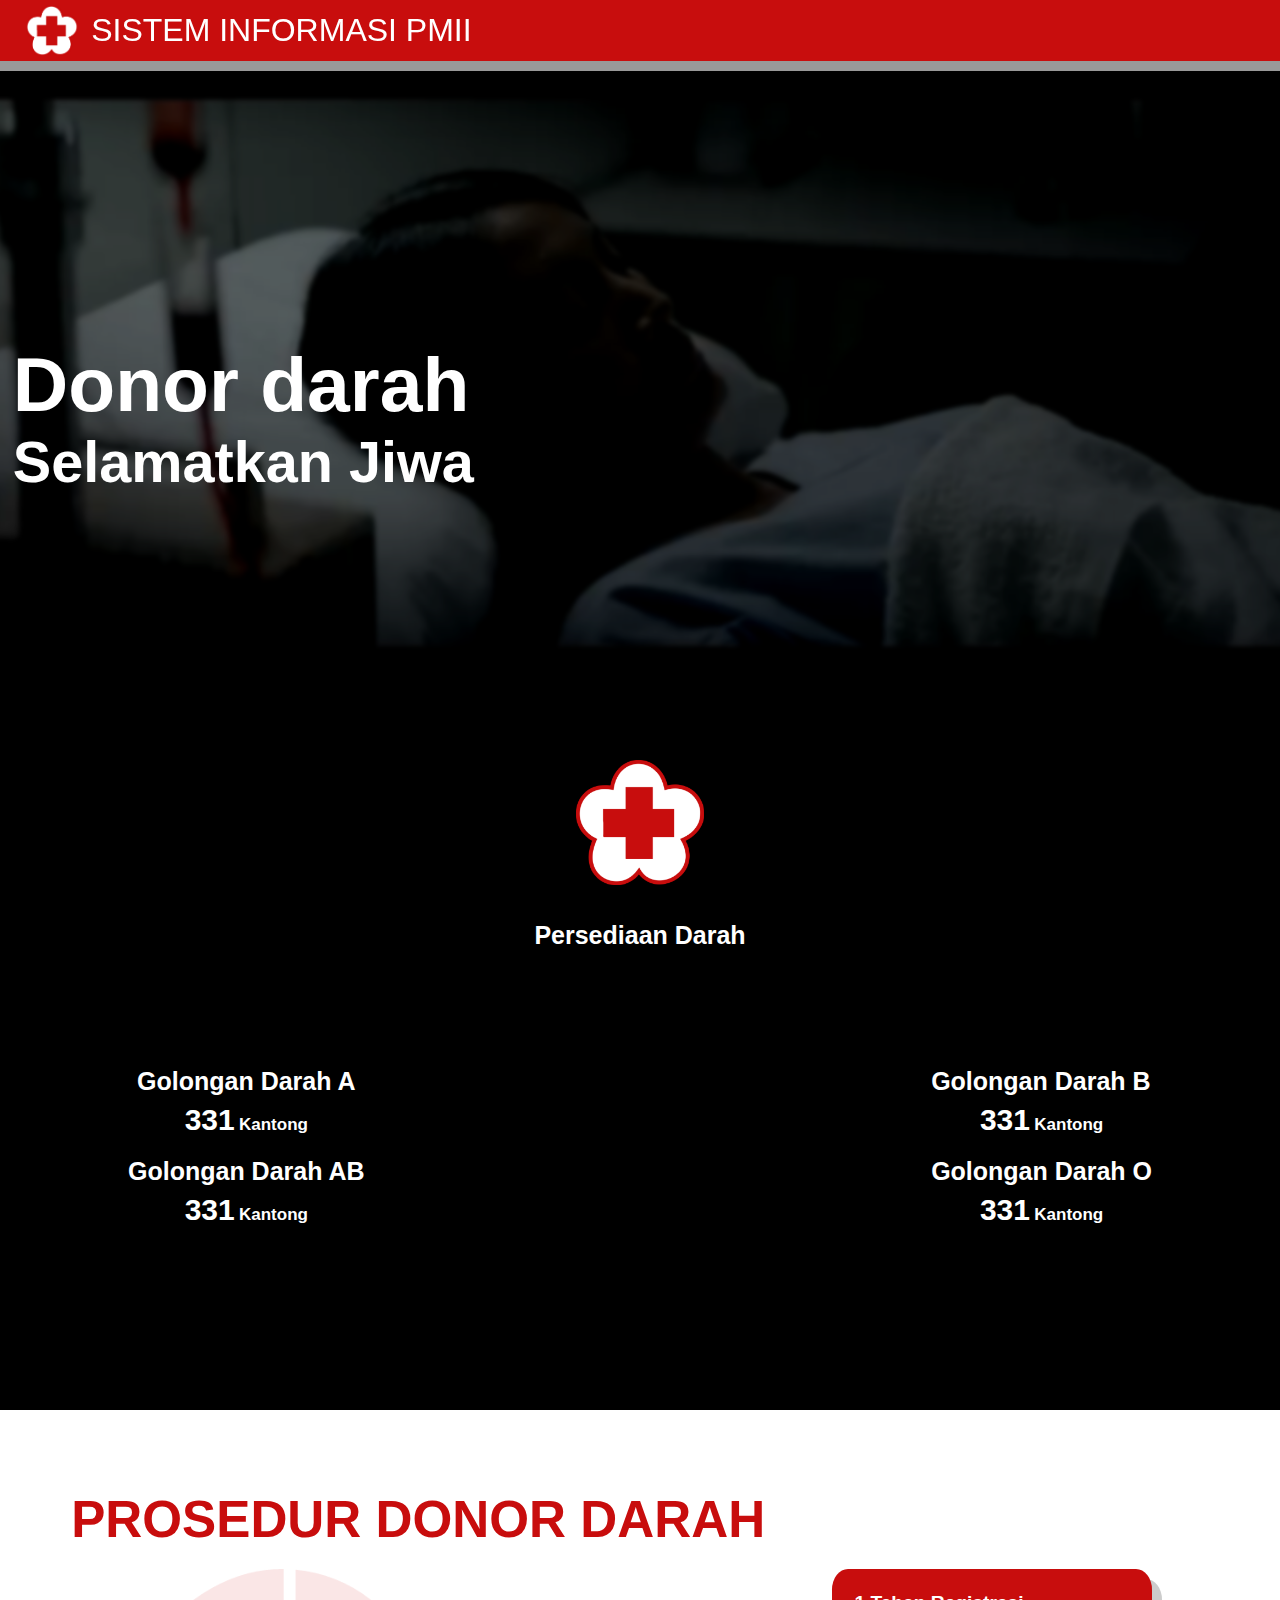
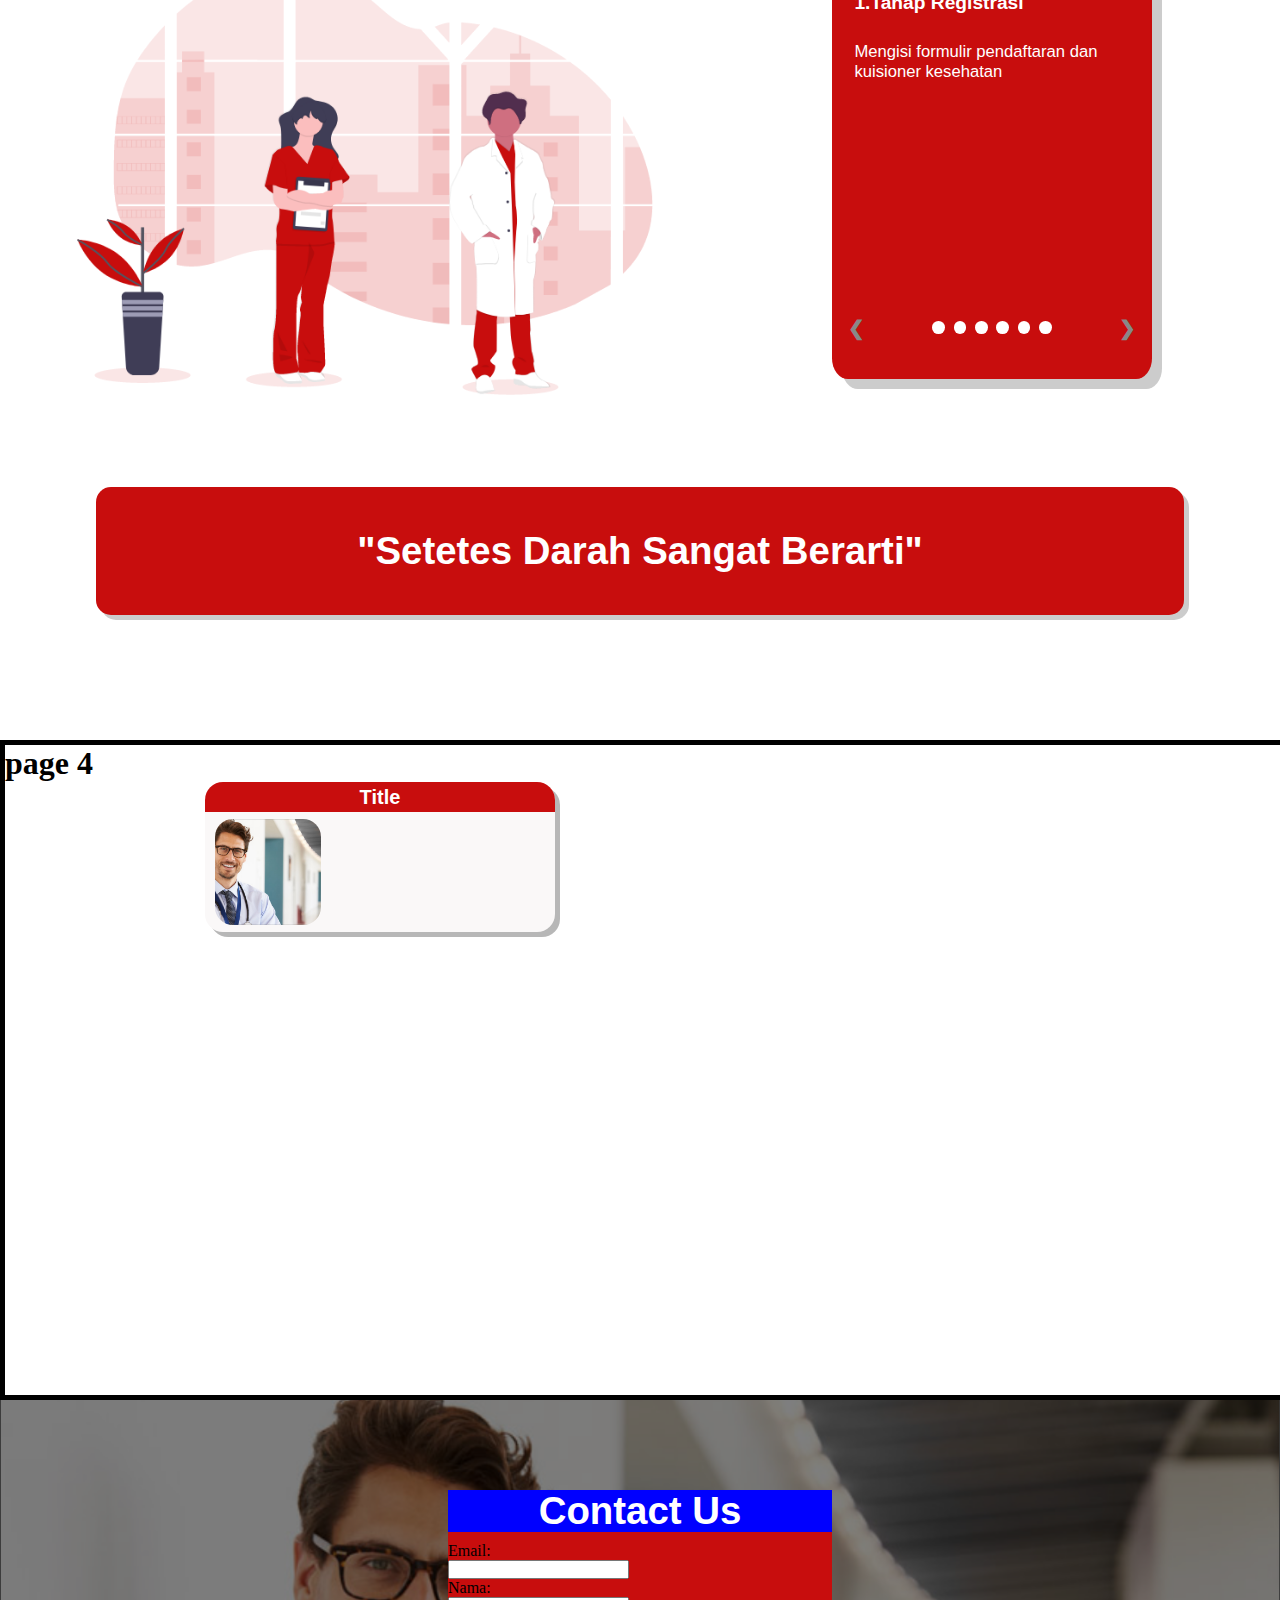
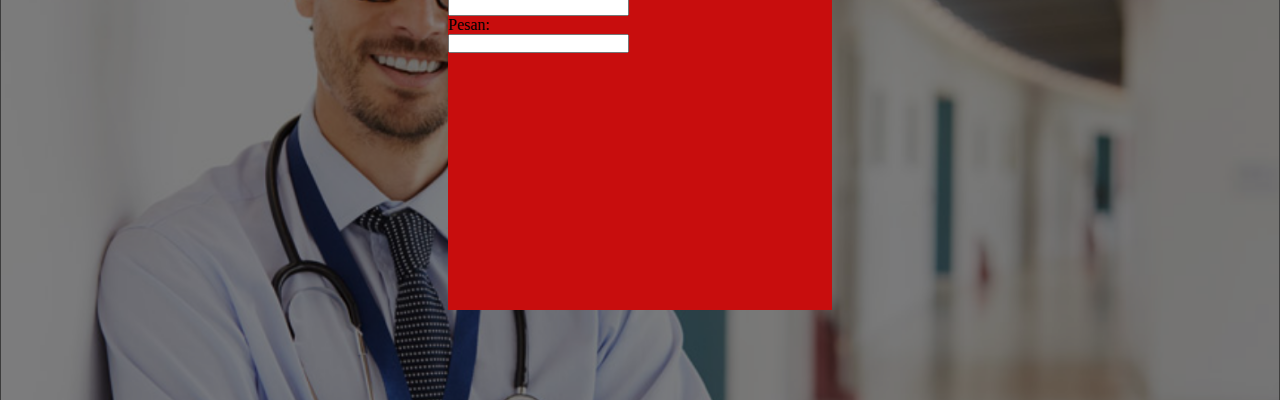
==== commit 714a9f7c: "semangat untuk diri saya sendiri" ====
--- a/index.html
+++ b/index.html
@@ -6,6 +6,7 @@
     <meta http-equiv="X-UA-Compatible" content="ie=edge">
     <title>Testing</title>
     <link rel="stylesheet" href="CSS-style/landing-scc.css">
+    <script src="/Javascript/kasinamasendiri.js"></script>
 </head>
 
 <body>
@@ -18,7 +19,7 @@
             <img class="navlogo" src="asset/logo pmi.png">
         </li>
         <li>
-            <a>SISTEM INFORMASI PMI</a>
+            <a>SISTEM INFORMASI PMII</a>
         </li>
         </ul>
     </nav>
@@ -48,32 +49,34 @@
         <div class="bloodstock">
             <img class="logopmi" src="asset/logo pmi.png">
             <h1 class="persediaandarah">Persediaan Darah</h1>
+            <div class="loss">
             <div class="kiri" >
                 <div class="goldarA" >
                     <h1>Golongan Darah A</h1>
                     <h2>331</h2>
-                    <h3>orang</h3>
+                    <h3>Kantong</h3>
                 </div>
                 
                 <div class="goldarAB" >
                         <h1>Golongan Darah AB</h1>
                         <h2>331</h2>
-                        <h3>orang</h3>
+                        <h3>Kantong</h3>
                 </div>
             </div>
             <div class="kanan" >
                 <div class="goldarB" >
-                    <h1>Golongan Darah A</h1>
+                    <h1>Golongan Darah B</h1>
                     <h2>331</h2>
-                    <h3>orang</h3>
+                    <h3>Kantong</h3>
                 </div>
                 
                 <div class="goldarO" >
-                        <h1>Golongan Darah AB</h1>
+                        <h1>Golongan Darah O</h1>
                         <h2>331</h2>
-                        <h3>orang</h3>
+                        <h3>Kantong</h3>
                 </div>
             </div>
+        </div>
         </div>
     </section>
 
@@ -82,7 +85,60 @@
         <div class="donationprocedure">
             <h1>PROSEDUR DONOR DARAH</h1>
             <img src="/asset/undraw_doctors_hwty.png">
-            <div id="slider"></div>
+            <div id="slideshow-container">
+                <div class="mySlides">
+                    <p class="slidetitle">1.Tahap Registrasi</p>
+                    <p class="slidecontent">Mengisi formulir pendaftaran dan kuisioner kesehatan</p>
+                  </div>
+
+                <div class="mySlides">
+                    <p class="slidetitle">2.Tahap Pemeriksaan Pendahuluan</p>
+                    <p class="slidecontent">-Pengukuran berat badan</p>
+                    <p class="slidecontent">-Pemeriksaan kadar haemoglobin darah</p>
+                    <p class="slidecontent">-Pemeriksaan golongan darah bagi pendonor pemula</p>
+                </div>
+
+                <div class="mySlides">
+                    <p class="slidetitle">3.Tahap Pemeriksaan Kesehatan oleh Dokter</p>
+                    <p class="slidecontent">-Anamnesis</p>
+                    <p class="slidecontent">-Pemeriksaan tekanan darah</p>
+                    <p class="slidecontent">-Pemeriksaan fisik sederhana</p>
+                </div>
+                
+                <div class="mySlides">
+                    <p class="slidetitle">4.Tahap Pengambilan Darah Donor</p>
+                    <p class="slidecontent">-Cuci lengan donor</p>
+                    <p class="slidecontent">-Pengambilan darah</p>
+                    <p class="slidecontent">-Pengambilan sampel darah</p>
+                </div>
+
+                <div class="mySlides">
+                    <p class="slidetitle">5.Tahap Administrasi</p>
+                    <p class="slidecontent">Mengambil kartu donor dan vitamin</p>
+                </div>
+
+
+                <div class="mySlides">
+                    <p class="slidetitle">6.Tahap Pemulihan</p>
+                    <p class="slidecontent">Pendonor dianjurkan untuk istirahat dan menikmati hidangan ringan yang kami sajikan</p>
+                </div>
+                    
+                      
+                <div class="slidebutton">
+                        <a class="prev" onclick="plusSlides(-1)">❮</a>
+                        <a class="next" onclick="plusSlides(1)">❯</a>
+                      <div class="dot-container">
+                          <span class="dot" onclick="currentSlide(1)"></span>
+                          <span class="dot" onclick="currentSlide(2)"></span>
+                          <span class="dot" onclick="currentSlide(3)"></span>
+                          <span class="dot" onclick="currentSlide(4)"></span>
+                          <span class="dot" onclick="currentSlide(5)"></span>
+                          <span class="dot" onclick="currentSlide(6)"></span>
+                      </div>
+                  </div>
+                </div>
+
+            </div>
         </div>
         <div id="quotesjelek" >
             <p>"Setetes Darah Sangat Berarti"</p>
@@ -105,19 +161,26 @@
 
     <!-- page 5 -->
     <section id="contactus">
-        <!-- <div class="bgblur" >
-
-        </div> -->
-        <div class="contactus">
-            <div class="formdiv">
-                    <h1>Contact Us</h1>
-            <form class="contak">
-                Email:<br><input id="bag1" value="error@gmail.com" type="text"><br>
-                Nama:<br><input id="bag1" type="text"><br>
-                Pesan:<br><input id="bag2" type="text">
-            </form>            
+        <div class="form-container">
+            <div class="formtitle">
+                <h1>Contact Us</h1>
             </div>
+            
+            <form>
+                <p>Email:</p>
+                <input class="Email" type="text"><br>
+                <p>Nama:</p>
+                <input class="Nama" type="text"><br>
+                <p>Pesan:</p>
+                <input class="Pesan" type="text"><Br>
+            </form>
         </div>
+        <div class="cpoverlay"></div>
     </section>
 
+    <script>
+            showSlides(slideIndex);
+    </script>  
+      
+    </body>
 </html>
--- a/CSS-style/landing-scc.css
+++ b/CSS-style/landing-scc.css
@@ -64,9 +64,9 @@
 	justify-content: flex-start;
 	align-items: flex-end;
 	align-content: center;    
-    bottom: 0;
-    right: 0;
-    margin: 50px;
+    bottom: 0px;
+    right: 0px;
+    margin: 5%;
     width: 10%;
     height: 10%;
     z-index: 9999;
@@ -76,6 +76,20 @@
     margin-top: 10%;
     max-width: 40%;
     min-width: 40px;
+    /* opacity: 0.8; */
+    filter: brightness(80%);
+}
+
+.eachbutton:hover{
+    cursor: pointer;
+    /* opacity: 1; */
+    filter: brightness(100%);
+    max-width: 50%;
+    min-width: 50px;
+}
+
+.eachbutton:active{
+    opacity: 2;
 }
 
 /* page belum digarap */
@@ -112,13 +126,15 @@
 /* page 2 */
 
 
-.bloodstock{
+#bloodstock{
     width: 100%;
     height: 650px;
     padding-top: 6%;
     background-color: black;
     color: white;
     font-family: Arial, Helvetica, sans-serif;
+    /* display: flex; */
+    position: relative;
 }
 
 .logopmi{
@@ -132,25 +148,50 @@
 .persediaandarah{
     text-align: center;
     font-size: 3vw;
-    padding-top: 10px;
-    margin-bottom: 25px;
-}
-
-.kiri{
+    padding-top: 1vw;
+    /* margin-bottom: ; */
+}
+
+.kiri , .kanan{
+    top: 50%;
     font-size: 1.2vw;
-    left: 5%;
-    position: absolute;
-}
-
+    margin-left: 10%;
+    position: absolute;
+    text-align: center;
+}
 .kanan{
-    font-size: 1.2vw;
-    right: 5%;
-    position: absolute;
-}
+    right: 10%;
+}
+
+
+.bloodstock h1{
+    margin-top: 20px;
+    margin-bottom: 7px;
+    font-size: 25px;
+}
+
+.bloodstock h2,h3{
+    font-size: 30px;
+    display: inline-block;
+    position: relative;
+}
+
+.bloodstock h3{
+    font-size: 17px;
+}
+
 
 .kanan .goldarB h1{
     display: flex;
 }
+/* 
+.goldarAB{
+    margin-left: 250px;
+} */
+/* 
+.goldarO h1,h2,h3{
+    margin-right: 250px;
+} */
 
 /* page 3 */
 #donationprocedure{
@@ -181,7 +222,7 @@
     position: absolute;
 }
 
-#slider{
+#slideshow-container{
     width: 25%;
     height: 32vw;
     margin-right: 10%;
@@ -189,14 +230,106 @@
     float: right;
     position: relative;
     background-color: rgba(200,13,13,1);
-    border-radius: 25px;
-}
+    border-radius: 5%;
+}
+
+
+
+/* Slides */
+.mySlides {
+    font-family: Arial, Helvetica, sans-serif;
+    z-index: 99;
+    color: white;
+    display: none;
+    padding: 7%;
+    /* padding: 80px; */
+    /* text-align: center; */
+  }
+
+  .slidetitle{
+      font-size: 1.5vw;
+      font-weight: bold;
+      /* display: flex;
+      margin-top: 10px;
+      align-items: center; */
+
+      height: 0.7vw;
+      padding-bottom: 15%;
+      /* margin-bottom: 7%; */
+  }
+
+  .slidecontent{
+      font-size: 1.3vw;
+  }
+  
+  .slidebutton{
+        /* background-color: violet; */
+        width: 100%;
+        height: 25%;
+        position: absolute;
+        display: flex;
+        bottom: 0;
+        margin: 0 auto;
+        align-items: center;
+    }
+    
+    /* Next & previous buttons */
+    .prev, .next {
+        cursor: pointer;
+        position: absolute;
+        /* bottom: 5%; */
+        width: auto;
+        /* margin-top: -30px; */
+        padding: 16px;
+        color: #888;
+        font-weight: bold;
+        font-size: 20px;
+        border-radius: 0 3px 3px 0;
+        user-select: none;
+    }
+    
+    /* Position the "next button" to the right */
+    .next {
+        position: absolute;
+        right: 0;
+        border-radius: 3px 0 0 3px;
+    }
+    /* On hover, add a black background color with a little bit see-through */
+    .prev:hover, .next:hover {
+        background-color: rgba(0,0,0,0.8);
+        color: white;
+      }
+    
+
+  .dot-container {
+    width: 40%;
+      display: flex;
+      margin: 0 auto;
+  }
+  
+  /* The dots/bullets/indicators */
+  .dot {
+
+    margin: 2px auto;
+    cursor: pointer;
+    height: 1vw;
+    width: 1vw;
+    background-color: white;
+    border-radius: 50%;
+    display: inline-block;
+    transition: background-color 0.6s ease;
+  }
+  
+  /* Add a background color to the active dot/circle */
+  .active, .dot:hover {
+    background-color: #717171;
+  }
+  
 
 #quotesjelek{
     position: relative;
     margin: 0 auto;
     margin-top: 42vw;
-    align-content: center;
     width: 85%;
     height: 10vw;
     border-radius: 15px;
@@ -280,52 +413,59 @@
 /* page 5 */
 #contactus{
     width: 100%;
-    float: left;
-    height: 620px;
+    height: 600px;
     position: relative;
     background:url('/asset/bgContact.png');
     background-size: cover; 
     background-position: center;
-}
-
-.contactus{
+    overflow: hidden;
+    display: flex;
+    align-items: center;
+}
+
+
+.cpoverlay{
+    background-color: rgba(0,0,0,0.5);
     width: 100%;
     height: 100%;
-    padding-top:2%;
+    position: absolute;
+}
+.form-container{
+    background-color: rgba(200,13,13,1);
+    width: 30%;
+    height: 70%;
+    margin: 0 auto;
+    z-index: 1;
+    /* text-align: center; */
+}
+
+.formtitle{
+    background-color: blue;
+    width: 100%;
+    height: 10%;
     top: 0;
     left: 0;
-    position: absolute;
-    background-color: rgba(0, 0, 0, 0.7);
-}
-
-.formdiv{
-    /* transform: translateY(40%); */
-    /* vertical-align: middle; */
-    padding-bottom: 50px;
-    height: auto;
-    padding: 20px;
-    float: center;
-    text-align: center;
-    font-family: Arial, Helvetica, sans-serif;
-
-}
-
-.contak{
-    /* text-align: left; */
-}
-
-#bag1{
-    width: 30%; 
-    height: 30px;
-    border-color: aqua;
-    border-width: 0.5px;
-    padding: 0.5%;
-    /* padding-left: 1%;
-    padding-top: 1%;
-    padding-bottom: 1%; */
-}
-
-#bag2{
-    width: 30%;
-    height: 150px;
+    display: flex;
+    position: relative;
+    align-items: center;
+    margin-bottom: 10px;
+}
+
+.formtitle h1{
+    font-size: 3vw;
+    margin: 0 auto;
+    color: white;
+    font-family: Arial, Helvetica, sans-serif;
+}
+
+.form-container p{
+    /* padding-top: 20px; */
+    /* margin-left: 10px; */
+    /* padding-left: 10px; */
+}
+
+.email, .nama, .pesan{
+    left: 0;
+    float: left;
+    position: absolute;
 }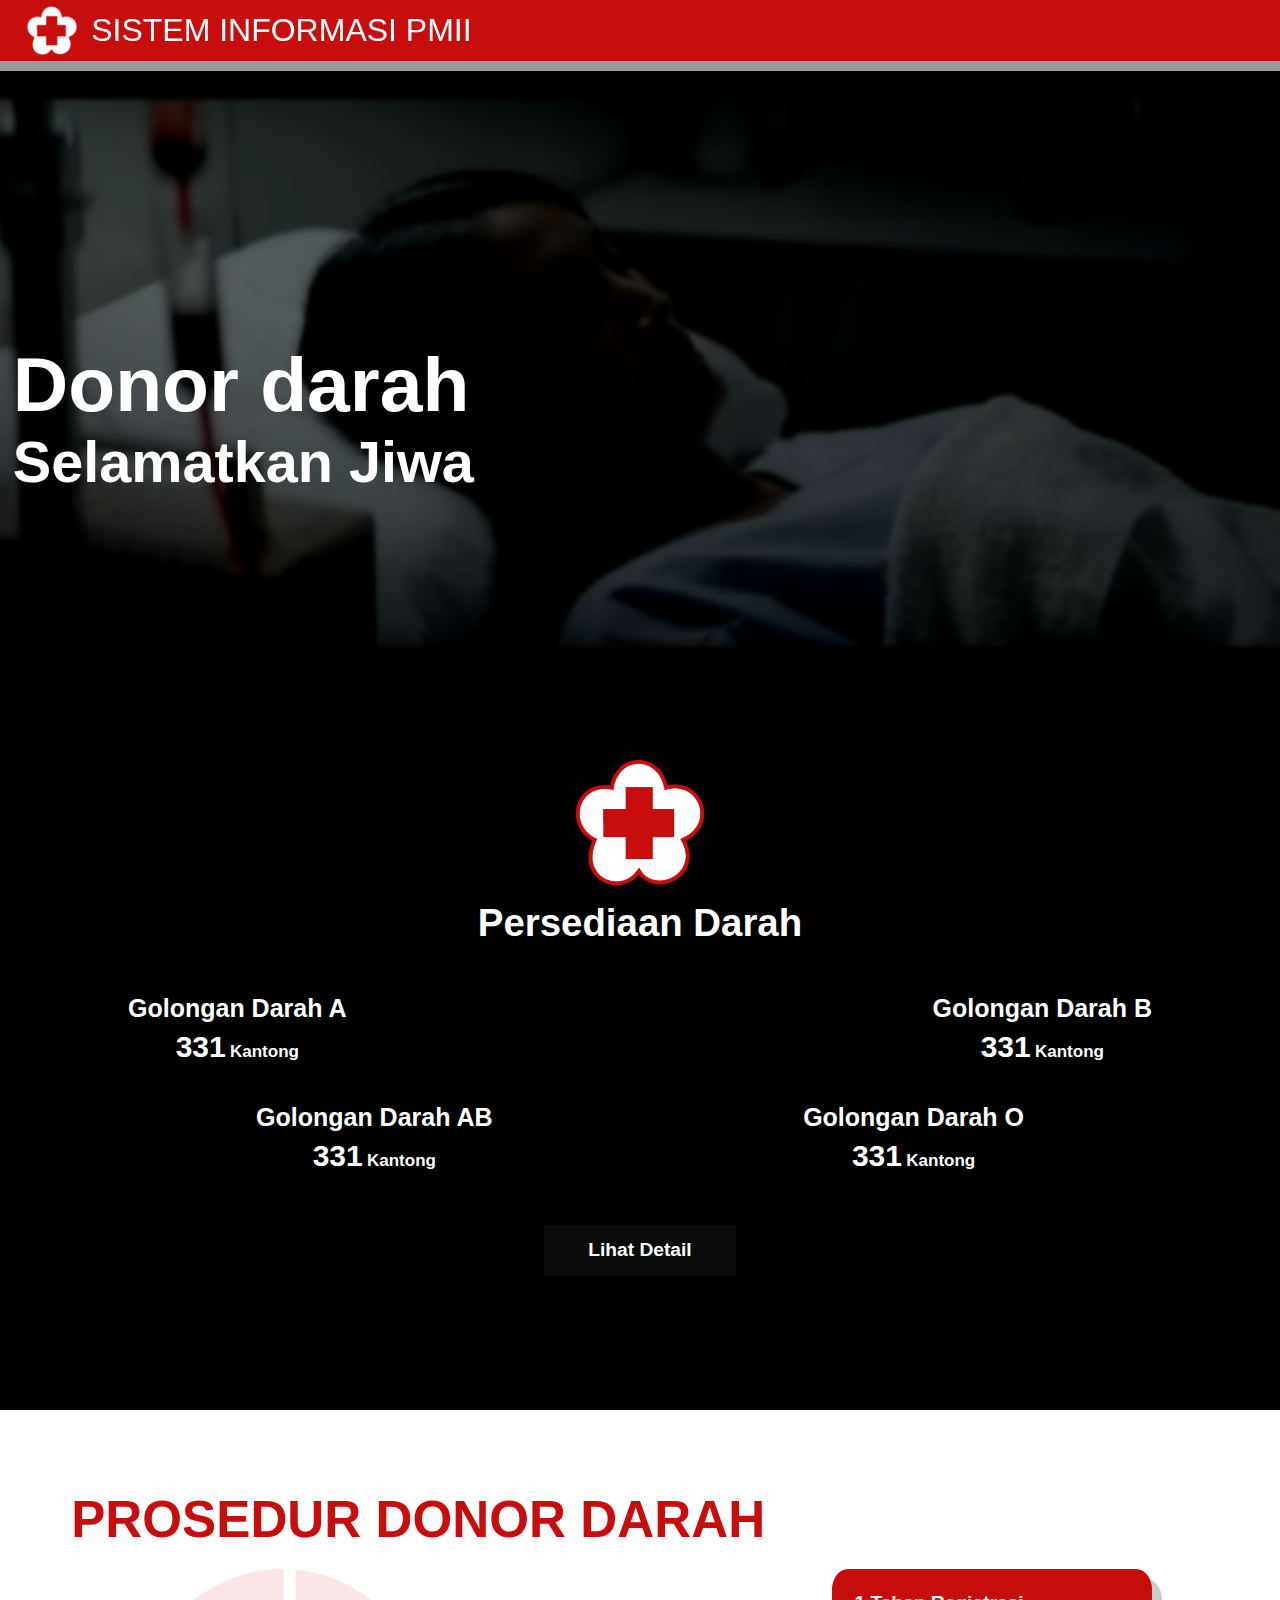
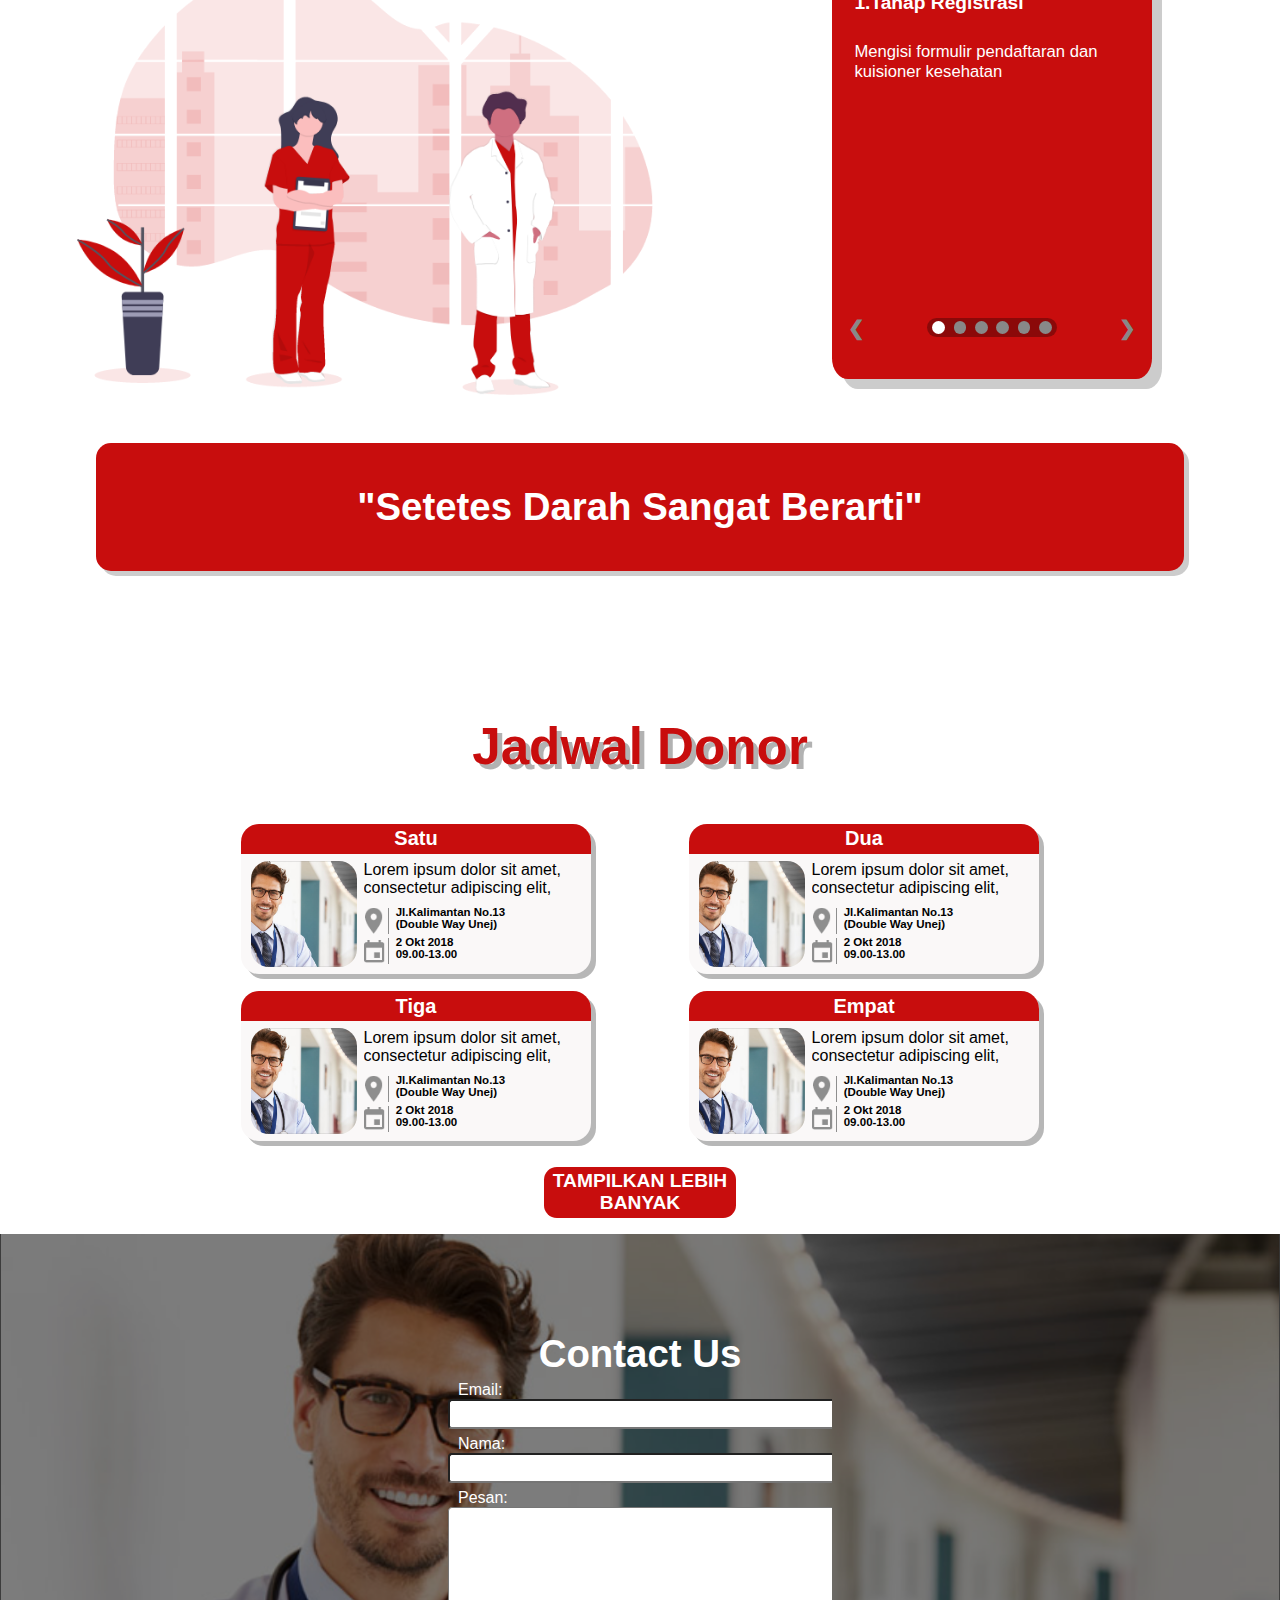
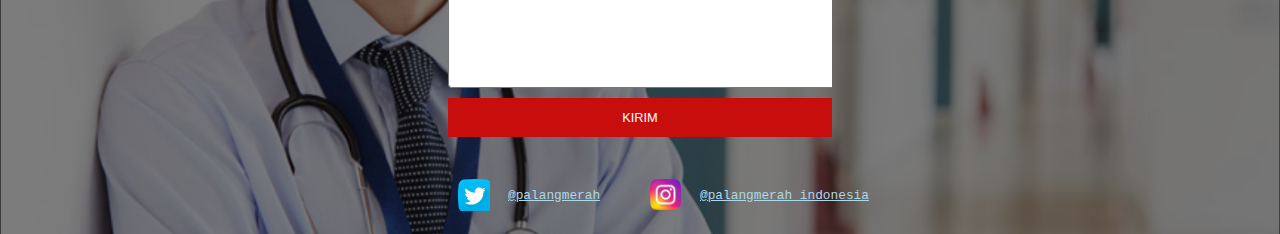
==== commit 676c45e3: "nambah apa ya gatau lupa" ====
--- a/index.html
+++ b/index.html
@@ -6,7 +6,7 @@
     <meta http-equiv="X-UA-Compatible" content="ie=edge">
     <title>Testing</title>
     <link rel="stylesheet" href="CSS-style/landing-scc.css">
-    <script src="/Javascript/kasinamasendiri.js"></script>
+    
 </head>
 
 <body>
@@ -46,37 +46,37 @@
 
     <!-- page 2 -->
     <section id="bloodstock">
+        <div class="bsheader">
+            
+            <img class="logopmi" src="asset/logo pmi.png">
+            <p class="persediaandarah">Persediaan Darah</p>
+        </div>
         <div class="bloodstock">
-            <img class="logopmi" src="asset/logo pmi.png">
-            <h1 class="persediaandarah">Persediaan Darah</h1>
-            <div class="loss">
-            <div class="kiri" >
-                <div class="goldarA" >
-                    <h1>Golongan Darah A</h1>
+            <div class="goldarA" >
+                <h1>Golongan Darah A</h1>
+                <h2>331</h2>
+                <h3>Kantong</h3>
+            </div>
+                
+            <div class="goldarAB" >
+                    <h1>Golongan Darah AB</h1>
                     <h2>331</h2>
                     <h3>Kantong</h3>
-                </div>
+            </div>
+            <div class="goldarB" >
+                <h1>Golongan Darah B</h1>
+                <h2>331</h2>
+                <h3>Kantong</h3>
+            </div>
                 
-                <div class="goldarAB" >
-                        <h1>Golongan Darah AB</h1>
-                        <h2>331</h2>
-                        <h3>Kantong</h3>
-                </div>
-            </div>
-            <div class="kanan" >
-                <div class="goldarB" >
-                    <h1>Golongan Darah B</h1>
+            <div class="goldarO" >
+                    <h1>Golongan Darah O</h1>
                     <h2>331</h2>
                     <h3>Kantong</h3>
-                </div>
-                
-                <div class="goldarO" >
-                        <h1>Golongan Darah O</h1>
-                        <h2>331</h2>
-                        <h3>Kantong</h3>
-                </div>
-            </div>
-        </div>
+            </div>
+        </div>
+        <div class="buttonformore" >
+            <div id="lessmore"><p>Lihat Detail</p></div>
         </div>
     </section>
 
@@ -138,29 +138,205 @@
                   </div>
                 </div>
 
-            </div>
-        </div>
-        <div id="quotesjelek" >
-            <p>"Setetes Darah Sangat Berarti"</p>
-        </div>
+                <div id="quotesjelek" >
+                    <p>"Setetes Darah Sangat Berarti"</p>
+                </div>
+            </div>
     </section>
 
     <!-- page 4 -->
     <section id="donationschedule">
-        <div>
-            <h1>page 4</h1>
-        </div>
-        <div id="tbcontent">
+        <!-- <div id="maintenance">
+            <div class="kalimatcontainer">
+                    <p id="kalimat">Uppps.. <br>this page is under maintenance :(</p>
+            </div>
+            
+            <div class="buttoncontainer">
+                <div class="keepliat" onclick="openpage()"><p>Buka</p></div>
+            </div>
+        </div>
+        <div> -->
+            <h1 id="dstitle">Jadwal Donor</h1>
+        </div>
+        <div class="jadwal-container">
+        <div class="tbcontent">
+            <div id="title">
+                <p>satu</p>
+            </div>
+            <div id="img"></div>
+            <div id="description"><p>Lorem ipsum dolor sit amet, consectetur adipiscing elit, sed do eiusmod tempor incididunt ut labore et dolore magna aliqua. Ut enim ad minim veniam, quis nostrud exercitation ullamco laboris nisi ut aliquip ex ea commodo consequat.</p></div>
+            <div class="location">
+                <div class="locationicon"></div>
+                <div class="garis"></div>
+                <div class="tempat">
+                    <p>Jl.Kalimantan No.13</p>
+                    <p>(Double Way Unej)</p>
+                </div>
+            </div>
+            <div class="jadwal">
+                <div class="jadwalicon"></div>
+                <div class="garis"></div>
+                <div class="tanggal">
+                    <p>2 Okt 2018</p>
+                    <p>09.00-13.00</p>
+                </div>
+            </div>
+        </div>
+        <div class="tbcontent">
+            <div id="title">
+                <p>dua</p>
+            </div>
+            <div id="img"></div>
+            <div id="description"><p>Lorem ipsum dolor sit amet, consectetur adipiscing elit, sed do eiusmod tempor incididunt ut labore et dolore magna aliqua. Ut enim ad minim veniam, quis nostrud exercitation ullamco laboris nisi ut aliquip ex ea commodo consequat.</p></div>
+            <div class="location">
+                <div class="locationicon"></div>
+                <div class="garis"></div>
+                <div class="tempat">
+                    <p>Jl.Kalimantan No.13</p>
+                    <p>(Double Way Unej)</p>
+                </div>
+            </div>
+            <div class="jadwal">
+                <div class="jadwalicon"></div>
+                <div class="garis"></div>
+                <div class="tanggal">
+                    <p>2 Okt 2018</p>
+                    <p>09.00-13.00</p>
+                </div>
+            </div>
+        </div>
+        <div class="tbcontent">
+            <div id="title">
+                <p>tiga</p>
+            </div>
+            <div id="img"></div>
+            <div id="description"><p>Lorem ipsum dolor sit amet, consectetur adipiscing elit, sed do eiusmod tempor incididunt ut labore et dolore magna aliqua. Ut enim ad minim veniam, quis nostrud exercitation ullamco laboris nisi ut aliquip ex ea commodo consequat.</p></div>
+            <div class="location">
+                <div class="locationicon"></div>
+                <div class="garis"></div>
+                <div class="tempat">
+                    <p>Jl.Kalimantan No.13</p>
+                    <p>(Double Way Unej)</p>
+                </div>
+            </div>
+            <div class="jadwal">
+                <div class="jadwalicon"></div>
+                <div class="garis"></div>
+                <div class="tanggal">
+                    <p>2 Okt 2018</p>
+                    <p>09.00-13.00</p>
+                </div>
+            </div>
+        </div>
+        <div class="tbcontent">
+            <div id="title">
+                <p>empat</p>
+            </div>
+            <div id="img"></div>
+            <div id="description"><p>Lorem ipsum dolor sit amet, consectetur adipiscing elit, sed do eiusmod tempor incididunt ut labore et dolore magna aliqua. Ut enim ad minim veniam, quis nostrud exercitation ullamco laboris nisi ut aliquip ex ea commodo consequat.</p></div>
+            <div class="location">
+                <div class="locationicon"></div>
+                <div class="garis"></div>
+                <div class="tempat">
+                    <p>Jl.Kalimantan No.13</p>
+                    <p>(Double Way Unej)</p>
+                </div>
+            </div>
+            <div class="jadwal">
+                <div class="jadwalicon"></div>
+                <div class="garis"></div>
+                <div class="tanggal">
+                    <p>2 Okt 2018</p>
+                    <p>09.00-13.00</p>
+                </div>
+            </div>
+        </div>
+
+        <div class="tbcontent">
+            <div id="title">
+                <p>lima</p>
+            </div>
+            <div id="img"></div>
+            <div id="description"><p>Lorem ipsum dolor sit amet, consectetur adipiscing elit, sed do eiusmod tempor incididunt ut labore et dolore magna aliqua. Ut enim ad minim veniam, quis nostrud exercitation ullamco laboris nisi ut aliquip ex ea commodo consequat.</p></div>
+            <div class="location">
+                <div class="locationicon"></div>
+                <div class="garis"></div>
+                <div class="tempat">
+                    <p>Jl.Kalimantan No.13</p>
+                    <p>(Double Way Unej)</p>
+                </div>
+            </div>
+            <div class="jadwal">
+                <div class="jadwalicon"></div>
+                <div class="garis"></div>
+                <div class="tanggal">
+                    <p>2 Okt 2018</p>
+                    <p>09.00-13.00</p>
+                </div>
+            </div>
+        </div>
+        <div class="tbcontent">
+            <div id="title">
+                <p>enam</p>
+            </div>
+            <div id="img"></div>
+            <div id="description"><p>Lorem ipsum dolor sit amet, consectetur adipiscing elit, sed do eiusmod tempor incididunt ut labore et dolore magna aliqua. Ut enim ad minim veniam, quis nostrud exercitation ullamco laboris nisi ut aliquip ex ea commodo consequat.</p></div>
+            <div class="location">
+                <div class="locationicon"></div>
+                <div class="garis"></div>
+                <div class="tempat">
+                    <p>Jl.Kalimantan No.13</p>
+                    <p>(Double Way Unej)</p>
+                </div>
+            </div>
+            <div class="jadwal">
+                <div class="jadwalicon"></div>
+                <div class="garis"></div>
+                <div class="tanggal">
+                    <p>2 Okt 2018</p>
+                    <p>09.00-13.00</p>
+                </div>
+            </div>
+        </div>
+        <!-- page -->
+        </div>
+        <div class="buttondiv">
+            <div id="moreschedule"><p id="moreee">Tampilkan Lebih Banyak</p></div>
+        </div>
+
+        <!-- mentahan -->
+
+        <!-- <div id="tbcontent">
             <div id="title">
                 <p>title</p>
             </div>
             <div id="img"></div>
-            <div id="description"> ini judul blablabla</div>
-        </div>
+            <div id="description"><p>Lorem ipsum dolor sit amet, consectetur adipiscing elit, sed do eiusmod tempor incididunt ut labore et dolore magna aliqua. Ut enim ad minim veniam, quis nostrud exercitation ullamco laboris nisi ut aliquip ex ea commodo consequat.</p></div>
+            <div class="location">
+                <div class="locationicon"></div>
+                <div class="garis"></div>
+                <div class="tempat">
+                    <p>Jl.Kalimantan No.13</p>
+                    <p>(Double Way Unej)</p>
+                </div>
+            </div>
+            <div class="jadwal">
+                <div class="jadwalicon"></div>
+                <div class="garis"></div>
+                <div class="tanggal">
+                    <p>2 Okt 2018</p>
+                    <p>09.00-13.00</p>
+                </div>
+            </div>
+        </div> -->
+
+        <!--  mentahan end -->
+
     </section>
 
     <!-- page 5 -->
     <section id="contactus">
+        <div class="cpoverlay"></div>
         <div class="form-container">
             <div class="formtitle">
                 <h1>Contact Us</h1>
@@ -168,19 +344,31 @@
             
             <form>
                 <p>Email:</p>
-                <input class="Email" type="text"><br>
+                <input class="email" type="email"><br>
                 <p>Nama:</p>
-                <input class="Nama" type="text"><br>
+                <input class="nama" type="text"><br>
                 <p>Pesan:</p>
-                <input class="Pesan" type="text"><Br>
+                <textarea class="pesan"></textarea>
             </form>
-        </div>
-        <div class="cpoverlay"></div>
-    </section>
-
-    <script>
-            showSlides(slideIndex);
-    </script>  
-      
+            <div class="buttonplacer" onclick="windows.location.href='http://www.google.com'">
+            <button>KIRIM</button>
+            </div>
+            <div class="sosmedcontainer">
+                <div class="twitter" onclick="location.href='http://www.google.com'">
+                    <div class="twlogo" ></div>
+                        <a href="https://twitter.com/palangmerah">@palangmerah</a>
+                    
+                </div>
+                <div class="instagram">
+                    <div class="iglogo"></div>
+                    <a href="http://www.https://www.instagram.com/palangmerah_indonesia/">@palangmerah_indonesia</a>
+                </div>
+        </div>
+        </div>
+
+        
+    </section>
+
+    <script src="/Javascript/kasinamasendiri.js"></script>      
     </body>
 </html>
--- a/CSS-style/landing-scc.css
+++ b/CSS-style/landing-scc.css
@@ -64,12 +64,12 @@
 	justify-content: flex-start;
 	align-items: flex-end;
 	align-content: center;    
-    bottom: 0px;
+    bottom: 0;
     right: 0px;
     margin: 5%;
     width: 10%;
     height: 10%;
-    z-index: 9999;
+    z-index: 99;
 }
 
 .eachbutton{
@@ -78,9 +78,11 @@
     min-width: 40px;
     /* opacity: 0.8; */
     filter: brightness(80%);
+    transition: 0.5s;
 }
 
 .eachbutton:hover{
+    transition: 0.5s;
     cursor: pointer;
     /* opacity: 1; */
     filter: brightness(100%);
@@ -127,6 +129,8 @@
 
 
 #bloodstock{
+    top: 30%;
+    position: absolute;
     width: 100%;
     height: 650px;
     padding-top: 6%;
@@ -148,21 +152,44 @@
 .persediaandarah{
     text-align: center;
     font-size: 3vw;
+    font-weight: bold;
     padding-top: 1vw;
     /* margin-bottom: ; */
 }
 
-.kiri , .kanan{
-    top: 50%;
+.bloodstock{
+    display: block;
+}
+.goldarA{
+    top: 40%;
     font-size: 1.2vw;
     margin-left: 10%;
     position: absolute;
     text-align: center;
 }
-.kanan{
+.goldarB{
+    top: 40%;
     right: 10%;
-}
-
+    font-size: 1.2vw;
+    text-align: center;
+    position: absolute;
+}
+
+.goldarAB{
+    font-size: 1.2vw;
+    text-align: center;
+    position: absolute;
+    margin-left: 20%;
+    top: 55%;
+}
+
+.goldarO{
+    font-size: 1.2vw;
+    text-align: center;
+    position: absolute;
+    right: 20%;
+    top: 55%;
+}
 
 .bloodstock h1{
     margin-top: 20px;
@@ -180,28 +207,60 @@
     font-size: 17px;
 }
 
-
-.kanan .goldarB h1{
-    display: flex;
-}
-/* 
-.goldarAB{
-    margin-left: 250px;
-} */
-/* 
-.goldarO h1,h2,h3{
-    margin-right: 250px;
-} */
+.buttonformore{
+    width: 100%;
+    height: 5vw;
+    /* background-color: red; */
+    position: absolute;
+    display: flex;
+    bottom: 10vw;
+    margin: 0 auto;
+    /* text-align: center; */
+    align-items: center;
+}
+
+#lessmore{
+    margin: 0 auto;
+    display: flex;
+    align-items: center;
+    /* border: 1px solid rgb(190, 190, 190); */
+    border: none;
+    background-color: rgba( 0,0,0,0);
+    background-color: rgba(207, 207, 207,0.05);
+    margin: 0 auto;
+    width: 15vw;
+    color: white;
+    font-family: Arial, Helvetica, sans-serif;
+    font-weight: bold;
+    font-size: 1.5vw;
+    height: 4vw;
+    /* transition: 0.5s; */
+}
+
+#lessmore p{
+    margin: 0 auto;
+}
+
+#lessmore:hover{
+    transition: 0.5s;
+    background-color: rgba(200,13,13,0.7);
+}
 
 /* page 3 */
 #donationprocedure{
     padding-top: 80px;
     width: 100%;
-    height: 850px;
+    height: 750px;
     background-color: white;
+    /* border: 2px solid grey; */
 }
 
 .donationprocedure{
+    width: 100%;
+    height: 100%;
+    top: 0;
+    left: 0;
+    /* background-color: rgb(161, 2, 2); */
 }
 
 #donationprocedure h1{
@@ -226,7 +285,8 @@
     width: 25%;
     height: 32vw;
     margin-right: 10%;
-    box-shadow: 10px 10px 0px rgba(153, 153, 153, 0.5);
+    margin-bottom: 5vw;
+    box-shadow: 10px 10px rgba(153, 153, 153, 0.5);
     float: right;
     position: relative;
     background-color: rgba(200,13,13,1);
@@ -242,6 +302,8 @@
     color: white;
     display: none;
     padding: 7%;
+    /* background-color: blue; */
+    transition: 1s;
     /* padding: 80px; */
     /* text-align: center; */
   }
@@ -303,8 +365,11 @@
 
   .dot-container {
     width: 40%;
-      display: flex;
-      margin: 0 auto;
+    display: flex;
+    margin: 0 auto;
+    padding: 0.1vw;
+    background-color: rgba(0,0,0,0.3);
+    border-radius: 1vw;
   }
   
   /* The dots/bullets/indicators */
@@ -314,22 +379,32 @@
     cursor: pointer;
     height: 1vw;
     width: 1vw;
-    background-color: white;
-    border-radius: 50%;
+    background-color: #888;
+    border-radius: 1vw;
     display: inline-block;
-    transition: background-color 0.6s ease;
+    /* transition: background-color 0.6s ease; */
+    transition: 0.3s;
   }
   
   /* Add a background color to the active dot/circle */
-  .active, .dot:hover {
-    background-color: #717171;
+  .active {
+    background-color: white;
+    border-radius: 1vw ;
+}
+
+.dot:hover {
+    background-color: white;
+    width: 1.5vw;
+    
   }
   
 
 #quotesjelek{
     position: relative;
-    margin: 0 auto;
-    margin-top: 42vw;
+    z-index: 1;
+    margin: 0 auto;
+    bottom: 0;
+    /* margin-top: 42vw; */
     width: 85%;
     height: 10vw;
     border-radius: 15px;
@@ -352,20 +427,112 @@
 /* page 4 */
 
 #donationschedule{
-    border-width: 5px;
-    border-style: solid;
-    border-color: black;
-    height: 650px;
-    width: 100%;
+    /* border: 5px solid black; */
+    padding-bottom: 20px;
+    position: relative;
+    height: 100%;
+    width: 100%;
+    padding-top: 6%; ;
     background-color: white;
-}
-#tbcontent{
+    /* border: 2px solid black; */
+}
+
+#dstitle{
+    color: rgba(200,13,13,1);
+    font-size: 4vw;
+    font-family: Arial, Helvetica, sans-serif;
+    text-align: center;
+    text-shadow: 5px 5px 0px rgba(0,0,0,0.3);
+    /* margin-top: 27%; */
+    margin-bottom: 3%;
+}
+
+#maintenance{
+    position: absolute;
+    width: 100%;
+    height: 100%;
+    top: 0;
+    left: 0;
+    background-color: rgba(53, 53, 53, 0.637);
+    z-index: 2;
+    backdrop-filter: blur(5px);
+    box-shadow: 0px 5px 5px black;
+    display: flex;
+    align-items: center;
+}
+.kalimatcontainer{
+    width: 100%;
+    height: 15vw;
+    display: flex;
+    position: absolute;
+    top: 20%;
+    align-items: center;
+    /* background-color: royalblue; */
+}
+#kalimat{
+    font-size: 5vw;
+    font-family: monospace;
+    color: white;
+    /* top: 30%; */
+    /* position: absolute; */
+    margin: 0 auto;
+    text-align: center;
+}
+
+
+.buttoncontainer{
+    bottom: 30%;
+    position: absolute;
+    /* left: 0; */
+    width: 100%;
+    height: 10vw;
+    /* background-color: rgb(255, 230, 0); */
+    display: flex;
+    align-items: center;
+}
+.keepliat{
+    /* left: 50%; */
+    width: 20%;
+    height: 5vw;
+    background-color: rgba(200,13,13,1);
+    border-radius: 1vw;
+    /* position: absolute; */
+    margin: 0 auto;
+    display: flex;
+    align-items: center;
+}
+
+.keepliat p {
+    font-size: 2vw;
+    color: white;
+    font-weight: bold;
+    margin: 0 auto;
+    font-family: Arial, Helvetica, sans-serif;
+    text-transform: uppercase;
+}
+
+.jadwal-container{
+    margin: 0 auto;
+    width: 70vw;
+    position: relative;
+    height: fit-content;
+    /* padding: ; */
+    /* background-color: aqua; */
+    display: flex;
+    flex-wrap: wrap;
+    align-items: center;
+    flex-direction: row;
+}
+
+
+.tbcontent{
+    margin: 1% auto;
     background-color: #faf8f8;
     height: 150px;
     width: 350px;
-    position: absolute;
+    display: flex;
+    position: relative;
     border-radius: 18px;
-    margin-left: 200px;
     overflow: hidden;
     box-shadow: 5px 5px 0px rgba(153, 153, 153, 0.7);
 }
@@ -373,9 +540,8 @@
 #title{
     background-color: rgba(200,13,13,1);
     height: 30px;
-    width: 350px;
-    position: absolute;
-    border-radius: 10px 10px 0px 0px;
+    width: 100%;
+    position: relative;
     text-align: center;
     align-items: center;
     display: flex;
@@ -386,6 +552,7 @@
     font-size: 20px;
     color: white;
     margin: auto;
+    position: relative;
     font-weight: bold;
     font-stretch: ultra-condensed;
     font-family: Arial, Helvetica, sans-serif;
@@ -395,7 +562,8 @@
 #img{
     width: 106px;
     height: 106px;
-    display: inline-block;
+    display: flex;
+    position: absolute;
     margin-top: 37px;
     margin-bottom: 7px;
     margin-left: 10px;
@@ -404,10 +572,107 @@
     background-size: cover;
     background-position: center; 
 }
-#desription{
+#description{
+    width: 60%;
+    height: 25%;
+    font-family: Arial, Helvetica, sans-serif;
+    display: flex;
+    position: absolute;
+    margin-left: 35%;
+    top: 25%;
+    text-overflow: ellipsis;
+    /* white-space: nowrap; */
+    overflow: hidden;
+}
+
+.location, .jadwal{
+    /* background-color:  red; */
+    width: 60%;
+    height: 20%;
+    display: flex;
+    position: absolute;
+    margin-left: 35%;
+    top: 55%;
+    align-items: center;
+}
+
+.jadwal{
+    top: 75%;
+    /* background-color: black; */
+}
+
+.jadwalicon{
+    width: 2vw;
+    height: 2vw;
+    background: url("/asset/Group\ 20.png");
+    background-size: contain;
+    background-repeat: no-repeat;
+    background-position: center;
+}
+
+.locationicon{
+    width: 2vw;
+    height: 2vw;
+    background: url("/asset/Path\ 2008.png");
+    background-size: contain;
+    background-repeat: no-repeat;
+    background-position: center;
+}
+.garis{
+    width: 0.15vw;
+    height: 2vw;
+    margin-left: 0.2vw;
+    background-color: #8E8E8E;
+}
+
+.tempat, .tanggal{
+    font-weight: bold;
+    margin-left: 0.5vw;
+    font-size: 0.9vw;
+    width: 100%;
+    height: 100%;
+    font-family: Arial, Helvetica, sans-serif;
     color: black;
-    font-size: 40px;
-    display: inline-block;
+}
+
+.buttondiv{
+    width: 100%;
+    height: 5vw;
+    bottom: 5vw;
+    margin: 0 auto;
+    align-items: center;
+    display: flex;
+}
+
+#moreschedule{
+    margin: 0 auto;
+    position: relative;
+    margin-top: 20px;
+    display: flex;
+    /* position: absolute; */
+    /* bottom: 0; */
+    align-items: center;
+    /* border: 1px solid rgb(190, 190, 190); */
+    border: none;
+    width: 15vw;
+    height: 4vw;
+    background-color: rgba(200,13,13,1);
+    border-radius: 1vw;
+    color: white;
+    font-family: Arial, Helvetica, sans-serif;
+    font-weight: bold;
+    font-size: 1.5vw;
+    transition: 0.5s;
+    text-align: center;
+    text-transform: uppercase;
+}
+
+#moreschedule:hover{
+    background-color: rgb(105, 0, 0);
+}
+
+#moreschedule p{
+    margin: 0 auto;
 }
 
 /* page 5 */
@@ -429,18 +694,21 @@
     width: 100%;
     height: 100%;
     position: absolute;
+    /* align-items: center;; */
 }
 .form-container{
-    background-color: rgba(200,13,13,1);
+    color: white;
+    font-family: Arial, Helvetica, sans-serif;
     width: 30%;
-    height: 70%;
+    height: fit-content;
+    /* background-color: yellow; */
     margin: 0 auto;
     z-index: 1;
-    /* text-align: center; */
+    overflow: hidden;
 }
 
 .formtitle{
-    background-color: blue;
+    /* background-color: blue; */
     width: 100%;
     height: 10%;
     top: 0;
@@ -448,24 +716,113 @@
     display: flex;
     position: relative;
     align-items: center;
-    margin-bottom: 10px;
+    margin-bottom: 5px;
 }
 
 .formtitle h1{
     font-size: 3vw;
     margin: 0 auto;
-    color: white;
-    font-family: Arial, Helvetica, sans-serif;
 }
 
 .form-container p{
-    /* padding-top: 20px; */
-    /* margin-left: 10px; */
-    /* padding-left: 10px; */
+    padding-left: 10px;
 }
 
 .email, .nama, .pesan{
-    left: 0;
-    float: left;
-    position: absolute;
+    width: 100%;
+    height: 2vw;
+    padding: 0;
+    border-radius: 0.3vw;
+    padding-left: 0.5vw;
+    margin-bottom: 0.5vw;
+}
+
+.pesan{
+    height: 13vw;
+    padding: 0.5vw;
+}
+
+.email:focus , .nama:focus, .pesan:focus{
+    background-color: rgb(230, 230, 230);
+}
+
+.buttonplacer{
+    width: 100%;
+    align-items: center;
+    display: flex;
+}
+.form-container button{
+    width: 100%;
+    background-color: rgba(200,13,13,1);
+    padding: 0;
+    border: none;
+    font-family: Arial, Helvetica, sans-serif;
+    color: white;
+    font-size: 1vw;
+    height: 3vw;
+    margin: 0 auto;
+    cursor: pointer;
+}
+
+.form-container button:active{
+    background-color: rgb(161, 2, 2);
+}
+
+.sosmedcontainer{
+    /* background-color: red; */
+    position: absolute;
+    margin: 0 auto;
+    height: 13%;
+    width: 30%;
+    /* left: 50%; */
+    bottom: 0;
+    display: flex;
+    align-items: center;
+}
+
+.instagram{
+    margin: 0 auto;
+    display: flex;
+    width: 50%;
+    height: 5vw;
+    /* left: 50%; */
+    /* position: absolute; */
+    /* background-color: royalblue; */
+    align-items: center;
+}
+
+.twitter{
+    margin: 0 auto;
+    display: flex;
+    align-items: center;
+    /* position: relative; */
+    width: 50%;
+    height: 5vw;
+    /* right: 50%; */
+    /* position: absolute; */
+    /* background-color: seagreen; */
+
+}
+
+.iglogo, .twlogo{
+    margin-left: 10px;
+    position: absolute;
+    height: 2.5vw;
+    width: 2.5vw;
+    background: url("/asset/instagram\ \(1\).png");
+    background-size: cover;
+    background-position: center;
+    cursor: pointer;
+}
+
+
+.twlogo{
+    background: url("/asset/twitter.png");
+}
+
+.sosmedcontainer a{
+    margin-left: 60px;
+    font-size: 1vw;
+    font-family: monospace;
+    color: lightblue;
 }